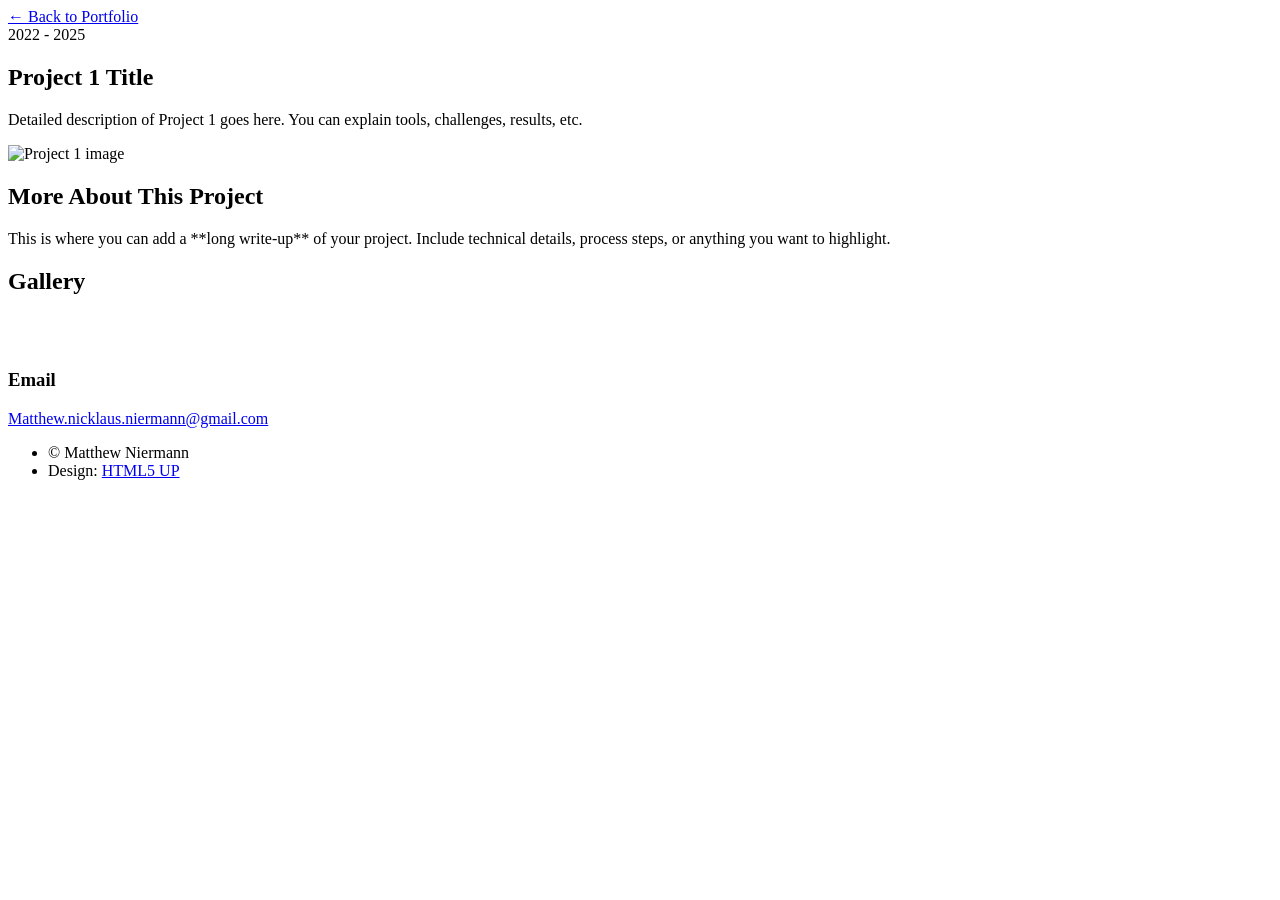
==== projects/project1.html @ f5a977fb "Add files via upload" ====
<!DOCTYPE html>
<html>
  <head>
    <title>Project 1 - Matthew Niermann Portfolio</title>
    <meta charset="utf-8" />
    <meta name="viewport" content="width=device-width, initial-scale=1, user-scalable=no" />
    <link rel="stylesheet" href="../assets/css/main.css" />
    <noscript><link rel="stylesheet" href="../assets/css/noscript.css" /></noscript>
  </head>
  <body class="is-preload">

    <!-- Wrapper -->
    <div id="wrapper">

      <!-- Header -->
      <header id="header">
        <a href="../index.html" class="logo">← Back to Portfolio</a>
      </header>

      <!-- Main -->
      <div id="main">
        <section class="post">
          <header class="major">
            <span class="date">2022 - 2025</span>
            <h1>Project 1 Title</h1>
            <p>Detailed description of Project 1 goes here.  
            You can explain tools, challenges, results, etc.</p>
          </header>

          <div class="image main"><img src="../images/pic01.jpg" alt="Project 1 image" /></div>

          <h2>More About This Project</h2>
          <p>
            This is where you can add a **long write-up** of your project.  
            Include technical details, process steps, or anything you want to highlight.
          </p>

          <h2>Gallery</h2>
          <div class="box alt">
            <div class="row gtr-50 gtr-uniform">
              <div class="col-6"><span class="image fit"><img src="../images/project1-1.jpg" alt="" /></span></div>
              <div class="col-6"><span class="image fit"><img src="../images/project1-2.jpg" alt="" /></span></div>
            </div>
          </div>
        </section>
      </div>

      <!-- Footer -->
      <footer id="footer">
        <section>
          <h3>Email</h3>
          <p><a href="#">Matthew.nicklaus.niermann@gmail.com</a></p>
        </section>
      </footer>

      <!-- Copyright -->
      <div id="copyright">
        <ul><li>&copy; Matthew Niermann</li><li>Design: <a href="https://html5up.net">HTML5 UP</a></li></ul>
      </div>
    </div>

    <!-- Scripts -->
    <script src="../assets/js/jquery.min.js"></script>
    <script src="../assets/js/jquery.scrollex.min.js"></script>
    <script src="../assets/js/jquery.scrolly.min.js"></script>
    <script src="../assets/js/browser.min.js"></script>
    <script src="../assets/js/breakpoints.min.js"></script>
    <script src="../assets/js/util.js"></script>
    <script src="../assets/js/main.js"></script>
  </body>
</html>
---- assets/css/main.css ----
@import url(fontawesome-all.min.css);
@import url("https://fonts.googleapis.com/css?family=Merriweather:300,700,300italic,700italic|Source+Sans+Pro:900");

/*
	Massively by HTML5 UP
	html5up.net | @ajlkn
	Free for personal and commercial use under the CCA 3.0 license (html5up.net/license)
*/

html, body, div, span, applet, object,
iframe, h1, h2, h3, h4, h5, h6, p, blockquote,
pre, a, abbr, acronym, address, big, cite,
code, del, dfn, em, img, ins, kbd, q, s, samp,
small, strike, strong, sub, sup, tt, var, b,
u, i, center, dl, dt, dd, ol, ul, li, fieldset,
form, label, legend, table, caption, tbody,
tfoot, thead, tr, th, td, article, aside,
canvas, details, embed, figure, figcaption,
footer, header, hgroup, menu, nav, output, ruby,
section, summary, time, mark, audio, video {
	margin: 0;
	padding: 0;
	border: 0;
	font-size: 100%;
	font: inherit;
	vertical-align: baseline;}

article, aside, details, figcaption, figure,
footer, header, hgroup, menu, nav, section {
	display: block;}

body {
	line-height: 1;
}

ol, ul {
	list-style: none;
}

blockquote, q {
	quotes: none;
}

	blockquote:before, blockquote:after, q:before, q:after {
		content: '';
		content: none;
	}

table {
	border-collapse: collapse;
	border-spacing: 0;
}

body {
	-webkit-text-size-adjust: none;
}

mark {
	background-color: transparent;
	color: inherit;
}

input::-moz-focus-inner {
	border: 0;
	padding: 0;
}

input, select, textarea {
	-moz-appearance: none;
	-webkit-appearance: none;
	-ms-appearance: none;
	appearance: none;
}

/* Basic */

	@-ms-viewport {
		width: device-width;
	}

	body {
		-ms-overflow-style: scrollbar;
	}

	@media screen and (max-width: 480px) {

		html, body {
			min-width: 320px;
		}

	}

	html {
		box-sizing: border-box;
	}

	*, *:before, *:after {
		box-sizing: inherit;
	}

	body {
		background-color: #1e252d;
	}

		body.is-preload *, body.is-preload *:before, body.is-preload *:after {
			-moz-animation: none !important;
			-webkit-animation: none !important;
			-ms-animation: none !important;
			animation: none !important;
			-moz-transition: none !important;
			-webkit-transition: none !important;
			-ms-transition: none !important;
			transition: none !important;
		}

/* Type */

	html {
		font-size: 16pt;
	}

		@media screen and (max-width: 1680px) {

			html {
				font-size: 12pt;
			}

		}

		@media screen and (max-width: 1280px) {

			html {
				font-size: 11pt;
			}

		}

		@media screen and (max-width: 360px) {

			html {
				font-size: 10pt;
			}

		}

	body {
		color: #212931;
	}

	body, input, select, textarea {
		font-family: "Merriweather", Georgia, serif;
		font-weight: 300;
		font-size: 1rem;
		line-height: 2.375;
	}

	a {
		-moz-transition: color 0.2s ease-in-out, background-color 0.2s ease-in-out, border-color 0.2s ease-in-out, box-shadow 0.2s ease-in-out;
		-webkit-transition: color 0.2s ease-in-out, background-color 0.2s ease-in-out, border-color 0.2s ease-in-out, box-shadow 0.2s ease-in-out;
		-ms-transition: color 0.2s ease-in-out, background-color 0.2s ease-in-out, border-color 0.2s ease-in-out, box-shadow 0.2s ease-in-out;
		transition: color 0.2s ease-in-out, background-color 0.2s ease-in-out, border-color 0.2s ease-in-out, box-shadow 0.2s ease-in-out;
		border-bottom: dotted 1px;
		text-decoration: none;
	}

		a:hover {
			border-bottom-color: transparent;
		}

	strong, b {
		font-weight: 600;
	}

	em, i {
		font-style: italic;
	}

	p {
		text-align: justify;
		margin: 0 0 2rem 0;
	}

	h1, h2, h3, h4, h5, h6 {
		font-family: "Source Sans Pro", Helvetica, sans-serif;
		font-weight: 900;
		line-height: 1.5;
		letter-spacing: 0.075em;
		text-transform: uppercase;
		margin: 0 0 1rem 0;
	}

		h1 a, h2 a, h3 a, h4 a, h5 a, h6 a {
			border-bottom: 0;
			color: inherit;
			text-decoration: none;
		}

	h1 {
		font-size: 4rem;
		line-height: 1.1;
		margin: 0 0 2rem 0;
	}

	h2 {
		font-size: 1.75rem;
		line-height: 1.3;
		margin: 0 0 1.5rem 0;
	}

	h3 {
		font-size: 1.25rem;
		margin: 0 0 1.5rem 0;
	}

	h4 {
		font-size: 1rem;
	}

	h5 {
		font-size: 0.9rem;
	}

	h6 {
		font-size: 0.8rem;
	}

	sub {
		font-size: 0.8rem;
		position: relative;
		top: 0.5rem;
	}

	sup {
		font-size: 0.8rem;
		position: relative;
		top: -0.5rem;
	}

	blockquote {
		border-left: solid 4px;
		font-style: italic;
		margin: 0 0 2rem 0;
		padding: 0.5rem 0 0.5rem 2rem;
	}

	code {
		border: solid 2px;
		font-family: "Courier New", monospace;
		font-size: 0.9rem;
		margin: 0 0.25rem;
		padding: 0.25rem 0.65rem;
	}

	pre {
		-webkit-overflow-scrolling: touch;
		font-family: "Courier New", monospace;
		font-size: 0.9rem;
		margin: 0 0 2rem 0;
	}

		pre code {
			display: block;
			line-height: 1.75;
			padding: 1rem 1.5rem;
			overflow-x: auto;
		}

	hr {
		border: 0;
		border-bottom: solid 2px;
		margin: 3rem 0;
	}

		hr.major {
			margin: 5rem 0;
		}

	.align-left {
		text-align: left;
	}

	.align-center {
		text-align: center;
	}

	.align-right {
		text-align: right;
	}

	input, select, textarea {
		color: #212931;
	}

	a {
		color: #212931;
		border-bottom-color: rgba(33, 41, 49, 0.5);
	}

		a:hover {
			border-bottom-color: transparent;
			color: #18bfef !important;
		}

	strong, b {
		color: #212931;
	}

	h1, h2, h3, h4, h5, h6 {
		color: #212931;
	}

	blockquote {
		border-left-color: #eeeeee;
	}

	code {
		background: rgba(220, 220, 220, 0.25);
		border-color: #eeeeee;
	}

	hr {
		border-bottom-color: #eeeeee;
	}

/* Row */

	.row {
		display: flex;
		flex-wrap: wrap;
		box-sizing: border-box;
		align-items: stretch;
	}

		.row > * {
			box-sizing: border-box;
		}

		.row.gtr-uniform > * > :last-child {
			margin-bottom: 0;
		}

		.row.aln-left {
			justify-content: flex-start;
		}

		.row.aln-center {
			justify-content: center;
		}

		.row.aln-right {
			justify-content: flex-end;
		}

		.row.aln-top {
			align-items: flex-start;
		}

		.row.aln-middle {
			align-items: center;
		}

		.row.aln-bottom {
			align-items: flex-end;
		}

		.row > .imp {
			order: -1;
		}

		.row > .col-1 {
			width: 8.33333%;
		}

		.row > .off-1 {
			margin-left: 8.33333%;
		}

		.row > .col-2 {
			width: 16.66667%;
		}

		.row > .off-2 {
			margin-left: 16.66667%;
		}

		.row > .col-3 {
			width: 25%;
		}

		.row > .off-3 {
			margin-left: 25%;
		}

		.row > .col-4 {
			width: 33.33333%;
		}

		.row > .off-4 {
			margin-left: 33.33333%;
		}

		.row > .col-5 {
			width: 41.66667%;
		}

		.row > .off-5 {
			margin-left: 41.66667%;
		}

		.row > .col-6 {
			width: 50%;
		}

		.row > .off-6 {
			margin-left: 50%;
		}

		.row > .col-7 {
			width: 58.33333%;
		}

		.row > .off-7 {
			margin-left: 58.33333%;
		}

		.row > .col-8 {
			width: 66.66667%;
		}

		.row > .off-8 {
			margin-left: 66.66667%;
		}

		.row > .col-9 {
			width: 75%;
		}

		.row > .off-9 {
			margin-left: 75%;
		}

		.row > .col-10 {
			width: 83.33333%;
		}

		.row > .off-10 {
			margin-left: 83.33333%;
		}

		.row > .col-11 {
			width: 91.66667%;
		}

		.row > .off-11 {
			margin-left: 91.66667%;
		}

		.row > .col-12 {
			width: 100%;
		}

		.row > .off-12 {
			margin-left: 100%;
		}

		.row.gtr-0 {
			margin-top: 0;
			margin-left: 0rem;
		}

			.row.gtr-0 > * {
				padding: 0 0 0 0rem;
			}

			.row.gtr-0.gtr-uniform {
				margin-top: 0rem;
			}

				.row.gtr-0.gtr-uniform > * {
					padding-top: 0rem;
				}

		.row.gtr-25 {
			margin-top: 0;
			margin-left: -0.375rem;
		}

			.row.gtr-25 > * {
				padding: 0 0 0 0.375rem;
			}

			.row.gtr-25.gtr-uniform {
				margin-top: -0.375rem;
			}

				.row.gtr-25.gtr-uniform > * {
					padding-top: 0.375rem;
				}

		.row.gtr-50 {
			margin-top: 0;
			margin-left: -0.75rem;
		}

			.row.gtr-50 > * {
				padding: 0 0 0 0.75rem;
			}

			.row.gtr-50.gtr-uniform {
				margin-top: -0.75rem;
			}

				.row.gtr-50.gtr-uniform > * {
					padding-top: 0.75rem;
				}

		.row {
			margin-top: 0;
			margin-left: -1.5rem;
		}

			.row > * {
				padding: 0 0 0 1.5rem;
			}

			.row.gtr-uniform {
				margin-top: -1.5rem;
			}

				.row.gtr-uniform > * {
					padding-top: 1.5rem;
				}

		.row.gtr-150 {
			margin-top: 0;
			margin-left: -2.25rem;
		}

			.row.gtr-150 > * {
				padding: 0 0 0 2.25rem;
			}

			.row.gtr-150.gtr-uniform {
				margin-top: -2.25rem;
			}

				.row.gtr-150.gtr-uniform > * {
					padding-top: 2.25rem;
				}

		.row.gtr-200 {
			margin-top: 0;
			margin-left: -3rem;
		}

			.row.gtr-200 > * {
				padding: 0 0 0 3rem;
			}

			.row.gtr-200.gtr-uniform {
				margin-top: -3rem;
			}

				.row.gtr-200.gtr-uniform > * {
					padding-top: 3rem;
				}

		@media screen and (max-width: 1680px) {

			.row {
				display: flex;
				flex-wrap: wrap;
				box-sizing: border-box;
				align-items: stretch;
			}

				.row > * {
					box-sizing: border-box;
				}

				.row.gtr-uniform > * > :last-child {
					margin-bottom: 0;
				}

				.row.aln-left {
					justify-content: flex-start;
				}

				.row.aln-center {
					justify-content: center;
				}

				.row.aln-right {
					justify-content: flex-end;
				}

				.row.aln-top {
					align-items: flex-start;
				}

				.row.aln-middle {
					align-items: center;
				}

				.row.aln-bottom {
					align-items: flex-end;
				}

				.row > .imp-xlarge {
					order: -1;
				}

				.row > .col-1-xlarge {
					width: 8.33333%;
				}

				.row > .off-1-xlarge {
					margin-left: 8.33333%;
				}

				.row > .col-2-xlarge {
					width: 16.66667%;
				}

				.row > .off-2-xlarge {
					margin-left: 16.66667%;
				}

				.row > .col-3-xlarge {
					width: 25%;
				}

				.row > .off-3-xlarge {
					margin-left: 25%;
				}

				.row > .col-4-xlarge {
					width: 33.33333%;
				}

				.row > .off-4-xlarge {
					margin-left: 33.33333%;
				}

				.row > .col-5-xlarge {
					width: 41.66667%;
				}

				.row > .off-5-xlarge {
					margin-left: 41.66667%;
				}

				.row > .col-6-xlarge {
					width: 50%;
				}

				.row > .off-6-xlarge {
					margin-left: 50%;
				}

				.row > .col-7-xlarge {
					width: 58.33333%;
				}

				.row > .off-7-xlarge {
					margin-left: 58.33333%;
				}

				.row > .col-8-xlarge {
					width: 66.66667%;
				}

				.row > .off-8-xlarge {
					margin-left: 66.66667%;
				}

				.row > .col-9-xlarge {
					width: 75%;
				}

				.row > .off-9-xlarge {
					margin-left: 75%;
				}

				.row > .col-10-xlarge {
					width: 83.33333%;
				}

				.row > .off-10-xlarge {
					margin-left: 83.33333%;
				}

				.row > .col-11-xlarge {
					width: 91.66667%;
				}

				.row > .off-11-xlarge {
					margin-left: 91.66667%;
				}

				.row > .col-12-xlarge {
					width: 100%;
				}

				.row > .off-12-xlarge {
					margin-left: 100%;
				}

				.row.gtr-0 {
					margin-top: 0;
					margin-left: 0rem;
				}

					.row.gtr-0 > * {
						padding: 0 0 0 0rem;
					}

					.row.gtr-0.gtr-uniform {
						margin-top: 0rem;
					}

						.row.gtr-0.gtr-uniform > * {
							padding-top: 0rem;
						}

				.row.gtr-25 {
					margin-top: 0;
					margin-left: -0.375rem;
				}

					.row.gtr-25 > * {
						padding: 0 0 0 0.375rem;
					}

					.row.gtr-25.gtr-uniform {
						margin-top: -0.375rem;
					}

						.row.gtr-25.gtr-uniform > * {
							padding-top: 0.375rem;
						}

				.row.gtr-50 {
					margin-top: 0;
					margin-left: -0.75rem;
				}

					.row.gtr-50 > * {
						padding: 0 0 0 0.75rem;
					}

					.row.gtr-50.gtr-uniform {
						margin-top: -0.75rem;
					}

						.row.gtr-50.gtr-uniform > * {
							padding-top: 0.75rem;
						}

				.row {
					margin-top: 0;
					margin-left: -1.5rem;
				}

					.row > * {
						padding: 0 0 0 1.5rem;
					}

					.row.gtr-uniform {
						margin-top: -1.5rem;
					}

						.row.gtr-uniform > * {
							padding-top: 1.5rem;
						}

				.row.gtr-150 {
					margin-top: 0;
					margin-left: -2.25rem;
				}

					.row.gtr-150 > * {
						padding: 0 0 0 2.25rem;
					}

					.row.gtr-150.gtr-uniform {
						margin-top: -2.25rem;
					}

						.row.gtr-150.gtr-uniform > * {
							padding-top: 2.25rem;
						}

				.row.gtr-200 {
					margin-top: 0;
					margin-left: -3rem;
				}

					.row.gtr-200 > * {
						padding: 0 0 0 3rem;
					}

					.row.gtr-200.gtr-uniform {
						margin-top: -3rem;
					}

						.row.gtr-200.gtr-uniform > * {
							padding-top: 3rem;
						}

		}

		@media screen and (max-width: 1280px) {

			.row {
				display: flex;
				flex-wrap: wrap;
				box-sizing: border-box;
				align-items: stretch;
			}

				.row > * {
					box-sizing: border-box;
				}

				.row.gtr-uniform > * > :last-child {
					margin-bottom: 0;
				}

				.row.aln-left {
					justify-content: flex-start;
				}

				.row.aln-center {
					justify-content: center;
				}

				.row.aln-right {
					justify-content: flex-end;
				}

				.row.aln-top {
					align-items: flex-start;
				}

				.row.aln-middle {
					align-items: center;
				}

				.row.aln-bottom {
					align-items: flex-end;
				}

				.row > .imp-large {
					order: -1;
				}

				.row > .col-1-large {
					width: 8.33333%;
				}

				.row > .off-1-large {
					margin-left: 8.33333%;
				}

				.row > .col-2-large {
					width: 16.66667%;
				}

				.row > .off-2-large {
					margin-left: 16.66667%;
				}

				.row > .col-3-large {
					width: 25%;
				}

				.row > .off-3-large {
					margin-left: 25%;
				}

				.row > .col-4-large {
					width: 33.33333%;
				}

				.row > .off-4-large {
					margin-left: 33.33333%;
				}

				.row > .col-5-large {
					width: 41.66667%;
				}

				.row > .off-5-large {
					margin-left: 41.66667%;
				}

				.row > .col-6-large {
					width: 50%;
				}

				.row > .off-6-large {
					margin-left: 50%;
				}

				.row > .col-7-large {
					width: 58.33333%;
				}

				.row > .off-7-large {
					margin-left: 58.33333%;
				}

				.row > .col-8-large {
					width: 66.66667%;
				}

				.row > .off-8-large {
					margin-left: 66.66667%;
				}

				.row > .col-9-large {
					width: 75%;
				}

				.row > .off-9-large {
					margin-left: 75%;
				}

				.row > .col-10-large {
					width: 83.33333%;
				}

				.row > .off-10-large {
					margin-left: 83.33333%;
				}

				.row > .col-11-large {
					width: 91.66667%;
				}

				.row > .off-11-large {
					margin-left: 91.66667%;
				}

				.row > .col-12-large {
					width: 100%;
				}

				.row > .off-12-large {
					margin-left: 100%;
				}

				.row.gtr-0 {
					margin-top: 0;
					margin-left: 0rem;
				}

					.row.gtr-0 > * {
						padding: 0 0 0 0rem;
					}

					.row.gtr-0.gtr-uniform {
						margin-top: 0rem;
					}

						.row.gtr-0.gtr-uniform > * {
							padding-top: 0rem;
						}

				.row.gtr-25 {
					margin-top: 0;
					margin-left: -0.375rem;
				}

					.row.gtr-25 > * {
						padding: 0 0 0 0.375rem;
					}

					.row.gtr-25.gtr-uniform {
						margin-top: -0.375rem;
					}

						.row.gtr-25.gtr-uniform > * {
							padding-top: 0.375rem;
						}

				.row.gtr-50 {
					margin-top: 0;
					margin-left: -0.75rem;
				}

					.row.gtr-50 > * {
						padding: 0 0 0 0.75rem;
					}

					.row.gtr-50.gtr-uniform {
						margin-top: -0.75rem;
					}

						.row.gtr-50.gtr-uniform > * {
							padding-top: 0.75rem;
						}

				.row {
					margin-top: 0;
					margin-left: -1.5rem;
				}

					.row > * {
						padding: 0 0 0 1.5rem;
					}

					.row.gtr-uniform {
						margin-top: -1.5rem;
					}

						.row.gtr-uniform > * {
							padding-top: 1.5rem;
						}

				.row.gtr-150 {
					margin-top: 0;
					margin-left: -2.25rem;
				}

					.row.gtr-150 > * {
						padding: 0 0 0 2.25rem;
					}

					.row.gtr-150.gtr-uniform {
						margin-top: -2.25rem;
					}

						.row.gtr-150.gtr-uniform > * {
							padding-top: 2.25rem;
						}

				.row.gtr-200 {
					margin-top: 0;
					margin-left: -3rem;
				}

					.row.gtr-200 > * {
						padding: 0 0 0 3rem;
					}

					.row.gtr-200.gtr-uniform {
						margin-top: -3rem;
					}

						.row.gtr-200.gtr-uniform > * {
							padding-top: 3rem;
						}

		}

		@media screen and (max-width: 980px) {

			.row {
				display: flex;
				flex-wrap: wrap;
				box-sizing: border-box;
				align-items: stretch;
			}

				.row > * {
					box-sizing: border-box;
				}

				.row.gtr-uniform > * > :last-child {
					margin-bottom: 0;
				}

				.row.aln-left {
					justify-content: flex-start;
				}

				.row.aln-center {
					justify-content: center;
				}

				.row.aln-right {
					justify-content: flex-end;
				}

				.row.aln-top {
					align-items: flex-start;
				}

				.row.aln-middle {
					align-items: center;
				}

				.row.aln-bottom {
					align-items: flex-end;
				}

				.row > .imp-medium {
					order: -1;
				}

				.row > .col-1-medium {
					width: 8.33333%;
				}

				.row > .off-1-medium {
					margin-left: 8.33333%;
				}

				.row > .col-2-medium {
					width: 16.66667%;
				}

				.row > .off-2-medium {
					margin-left: 16.66667%;
				}

				.row > .col-3-medium {
					width: 25%;
				}

				.row > .off-3-medium {
					margin-left: 25%;
				}

				.row > .col-4-medium {
					width: 33.33333%;
				}

				.row > .off-4-medium {
					margin-left: 33.33333%;
				}

				.row > .col-5-medium {
					width: 41.66667%;
				}

				.row > .off-5-medium {
					margin-left: 41.66667%;
				}

				.row > .col-6-medium {
					width: 50%;
				}

				.row > .off-6-medium {
					margin-left: 50%;
				}

				.row > .col-7-medium {
					width: 58.33333%;
				}

				.row > .off-7-medium {
					margin-left: 58.33333%;
				}

				.row > .col-8-medium {
					width: 66.66667%;
				}

				.row > .off-8-medium {
					margin-left: 66.66667%;
				}

				.row > .col-9-medium {
					width: 75%;
				}

				.row > .off-9-medium {
					margin-left: 75%;
				}

				.row > .col-10-medium {
					width: 83.33333%;
				}

				.row > .off-10-medium {
					margin-left: 83.33333%;
				}

				.row > .col-11-medium {
					width: 91.66667%;
				}

				.row > .off-11-medium {
					margin-left: 91.66667%;
				}

				.row > .col-12-medium {
					width: 100%;
				}

				.row > .off-12-medium {
					margin-left: 100%;
				}

				.row.gtr-0 {
					margin-top: 0;
					margin-left: 0rem;
				}

					.row.gtr-0 > * {
						padding: 0 0 0 0rem;
					}

					.row.gtr-0.gtr-uniform {
						margin-top: 0rem;
					}

						.row.gtr-0.gtr-uniform > * {
							padding-top: 0rem;
						}

				.row.gtr-25 {
					margin-top: 0;
					margin-left: -0.375rem;
				}

					.row.gtr-25 > * {
						padding: 0 0 0 0.375rem;
					}

					.row.gtr-25.gtr-uniform {
						margin-top: -0.375rem;
					}

						.row.gtr-25.gtr-uniform > * {
							padding-top: 0.375rem;
						}

				.row.gtr-50 {
					margin-top: 0;
					margin-left: -0.75rem;
				}

					.row.gtr-50 > * {
						padding: 0 0 0 0.75rem;
					}

					.row.gtr-50.gtr-uniform {
						margin-top: -0.75rem;
					}

						.row.gtr-50.gtr-uniform > * {
							padding-top: 0.75rem;
						}

				.row {
					margin-top: 0;
					margin-left: -1.5rem;
				}

					.row > * {
						padding: 0 0 0 1.5rem;
					}

					.row.gtr-uniform {
						margin-top: -1.5rem;
					}

						.row.gtr-uniform > * {
							padding-top: 1.5rem;
						}

				.row.gtr-150 {
					margin-top: 0;
					margin-left: -2.25rem;
				}

					.row.gtr-150 > * {
						padding: 0 0 0 2.25rem;
					}

					.row.gtr-150.gtr-uniform {
						margin-top: -2.25rem;
					}

						.row.gtr-150.gtr-uniform > * {
							padding-top: 2.25rem;
						}

				.row.gtr-200 {
					margin-top: 0;
					margin-left: -3rem;
				}

					.row.gtr-200 > * {
						padding: 0 0 0 3rem;
					}

					.row.gtr-200.gtr-uniform {
						margin-top: -3rem;
					}

						.row.gtr-200.gtr-uniform > * {
							padding-top: 3rem;
						}

		}

		@media screen and (max-width: 736px) {

			.row {
				display: flex;
				flex-wrap: wrap;
				box-sizing: border-box;
				align-items: stretch;
			}

				.row > * {
					box-sizing: border-box;
				}

				.row.gtr-uniform > * > :last-child {
					margin-bottom: 0;
				}

				.row.aln-left {
					justify-content: flex-start;
				}

				.row.aln-center {
					justify-content: center;
				}

				.row.aln-right {
					justify-content: flex-end;
				}

				.row.aln-top {
					align-items: flex-start;
				}

				.row.aln-middle {
					align-items: center;
				}

				.row.aln-bottom {
					align-items: flex-end;
				}

				.row > .imp-small {
					order: -1;
				}

				.row > .col-1-small {
					width: 8.33333%;
				}

				.row > .off-1-small {
					margin-left: 8.33333%;
				}

				.row > .col-2-small {
					width: 16.66667%;
				}

				.row > .off-2-small {
					margin-left: 16.66667%;
				}

				.row > .col-3-small {
					width: 25%;
				}

				.row > .off-3-small {
					margin-left: 25%;
				}

				.row > .col-4-small {
					width: 33.33333%;
				}

				.row > .off-4-small {
					margin-left: 33.33333%;
				}

				.row > .col-5-small {
					width: 41.66667%;
				}

				.row > .off-5-small {
					margin-left: 41.66667%;
				}

				.row > .col-6-small {
					width: 50%;
				}

				.row > .off-6-small {
					margin-left: 50%;
				}

				.row > .col-7-small {
					width: 58.33333%;
				}

				.row > .off-7-small {
					margin-left: 58.33333%;
				}

				.row > .col-8-small {
					width: 66.66667%;
				}

				.row > .off-8-small {
					margin-left: 66.66667%;
				}

				.row > .col-9-small {
					width: 75%;
				}

				.row > .off-9-small {
					margin-left: 75%;
				}

				.row > .col-10-small {
					width: 83.33333%;
				}

				.row > .off-10-small {
					margin-left: 83.33333%;
				}

				.row > .col-11-small {
					width: 91.66667%;
				}

				.row > .off-11-small {
					margin-left: 91.66667%;
				}

				.row > .col-12-small {
					width: 100%;
				}

				.row > .off-12-small {
					margin-left: 100%;
				}

				.row.gtr-0 {
					margin-top: 0;
					margin-left: 0rem;
				}

					.row.gtr-0 > * {
						padding: 0 0 0 0rem;
					}

					.row.gtr-0.gtr-uniform {
						margin-top: 0rem;
					}

						.row.gtr-0.gtr-uniform > * {
							padding-top: 0rem;
						}

				.row.gtr-25 {
					margin-top: 0;
					margin-left: -0.375rem;
				}

					.row.gtr-25 > * {
						padding: 0 0 0 0.375rem;
					}

					.row.gtr-25.gtr-uniform {
						margin-top: -0.375rem;
					}

						.row.gtr-25.gtr-uniform > * {
							padding-top: 0.375rem;
						}

				.row.gtr-50 {
					margin-top: 0;
					margin-left: -0.75rem;
				}

					.row.gtr-50 > * {
						padding: 0 0 0 0.75rem;
					}

					.row.gtr-50.gtr-uniform {
						margin-top: -0.75rem;
					}

						.row.gtr-50.gtr-uniform > * {
							padding-top: 0.75rem;
						}

				.row {
					margin-top: 0;
					margin-left: -1.5rem;
				}

					.row > * {
						padding: 0 0 0 1.5rem;
					}

					.row.gtr-uniform {
						margin-top: -1.5rem;
					}

						.row.gtr-uniform > * {
							padding-top: 1.5rem;
						}

				.row.gtr-150 {
					margin-top: 0;
					margin-left: -2.25rem;
				}

					.row.gtr-150 > * {
						padding: 0 0 0 2.25rem;
					}

					.row.gtr-150.gtr-uniform {
						margin-top: -2.25rem;
					}

						.row.gtr-150.gtr-uniform > * {
							padding-top: 2.25rem;
						}

				.row.gtr-200 {
					margin-top: 0;
					margin-left: -3rem;
				}

					.row.gtr-200 > * {
						padding: 0 0 0 3rem;
					}

					.row.gtr-200.gtr-uniform {
						margin-top: -3rem;
					}

						.row.gtr-200.gtr-uniform > * {
							padding-top: 3rem;
						}

		}

		@media screen and (max-width: 480px) {

			.row {
				display: flex;
				flex-wrap: wrap;
				box-sizing: border-box;
				align-items: stretch;
			}

				.row > * {
					box-sizing: border-box;
				}

				.row.gtr-uniform > * > :last-child {
					margin-bottom: 0;
				}

				.row.aln-left {
					justify-content: flex-start;
				}

				.row.aln-center {
					justify-content: center;
				}

				.row.aln-right {
					justify-content: flex-end;
				}

				.row.aln-top {
					align-items: flex-start;
				}

				.row.aln-middle {
					align-items: center;
				}

				.row.aln-bottom {
					align-items: flex-end;
				}

				.row > .imp-xsmall {
					order: -1;
				}

				.row > .col-1-xsmall {
					width: 8.33333%;
				}

				.row > .off-1-xsmall {
					margin-left: 8.33333%;
				}

				.row > .col-2-xsmall {
					width: 16.66667%;
				}

				.row > .off-2-xsmall {
					margin-left: 16.66667%;
				}

				.row > .col-3-xsmall {
					width: 25%;
				}

				.row > .off-3-xsmall {
					margin-left: 25%;
				}

				.row > .col-4-xsmall {
					width: 33.33333%;
				}

				.row > .off-4-xsmall {
					margin-left: 33.33333%;
				}

				.row > .col-5-xsmall {
					width: 41.66667%;
				}

				.row > .off-5-xsmall {
					margin-left: 41.66667%;
				}

				.row > .col-6-xsmall {
					width: 50%;
				}

				.row > .off-6-xsmall {
					margin-left: 50%;
				}

				.row > .col-7-xsmall {
					width: 58.33333%;
				}

				.row > .off-7-xsmall {
					margin-left: 58.33333%;
				}

				.row > .col-8-xsmall {
					width: 66.66667%;
				}

				.row > .off-8-xsmall {
					margin-left: 66.66667%;
				}

				.row > .col-9-xsmall {
					width: 75%;
				}

				.row > .off-9-xsmall {
					margin-left: 75%;
				}

				.row > .col-10-xsmall {
					width: 83.33333%;
				}

				.row > .off-10-xsmall {
					margin-left: 83.33333%;
				}

				.row > .col-11-xsmall {
					width: 91.66667%;
				}

				.row > .off-11-xsmall {
					margin-left: 91.66667%;
				}

				.row > .col-12-xsmall {
					width: 100%;
				}

				.row > .off-12-xsmall {
					margin-left: 100%;
				}

				.row.gtr-0 {
					margin-top: 0;
					margin-left: 0rem;
				}

					.row.gtr-0 > * {
						padding: 0 0 0 0rem;
					}

					.row.gtr-0.gtr-uniform {
						margin-top: 0rem;
					}

						.row.gtr-0.gtr-uniform > * {
							padding-top: 0rem;
						}

				.row.gtr-25 {
					margin-top: 0;
					margin-left: -0.375rem;
				}

					.row.gtr-25 > * {
						padding: 0 0 0 0.375rem;
					}

					.row.gtr-25.gtr-uniform {
						margin-top: -0.375rem;
					}

						.row.gtr-25.gtr-uniform > * {
							padding-top: 0.375rem;
						}

				.row.gtr-50 {
					margin-top: 0;
					margin-left: -0.75rem;
				}

					.row.gtr-50 > * {
						padding: 0 0 0 0.75rem;
					}

					.row.gtr-50.gtr-uniform {
						margin-top: -0.75rem;
					}

						.row.gtr-50.gtr-uniform > * {
							padding-top: 0.75rem;
						}

				.row {
					margin-top: 0;
					margin-left: -1.5rem;
				}

					.row > * {
						padding: 0 0 0 1.5rem;
					}

					.row.gtr-uniform {
						margin-top: -1.5rem;
					}

						.row.gtr-uniform > * {
							padding-top: 1.5rem;
						}

				.row.gtr-150 {
					margin-top: 0;
					margin-left: -2.25rem;
				}

					.row.gtr-150 > * {
						padding: 0 0 0 2.25rem;
					}

					.row.gtr-150.gtr-uniform {
						margin-top: -2.25rem;
					}

						.row.gtr-150.gtr-uniform > * {
							padding-top: 2.25rem;
						}

				.row.gtr-200 {
					margin-top: 0;
					margin-left: -3rem;
				}

					.row.gtr-200 > * {
						padding: 0 0 0 3rem;
					}

					.row.gtr-200.gtr-uniform {
						margin-top: -3rem;
					}

						.row.gtr-200.gtr-uniform > * {
							padding-top: 3rem;
						}

		}

		@media screen and (max-width: 360px) {

			.row {
				display: flex;
				flex-wrap: wrap;
				box-sizing: border-box;
				align-items: stretch;
			}

				.row > * {
					box-sizing: border-box;
				}

				.row.gtr-uniform > * > :last-child {
					margin-bottom: 0;
				}

				.row.aln-left {
					justify-content: flex-start;
				}

				.row.aln-center {
					justify-content: center;
				}

				.row.aln-right {
					justify-content: flex-end;
				}

				.row.aln-top {
					align-items: flex-start;
				}

				.row.aln-middle {
					align-items: center;
				}

				.row.aln-bottom {
					align-items: flex-end;
				}

				.row > .imp-xxsmall {
					order: -1;
				}

				.row > .col-1-xxsmall {
					width: 8.33333%;
				}

				.row > .off-1-xxsmall {
					margin-left: 8.33333%;
				}

				.row > .col-2-xxsmall {
					width: 16.66667%;
				}

				.row > .off-2-xxsmall {
					margin-left: 16.66667%;
				}

				.row > .col-3-xxsmall {
					width: 25%;
				}

				.row > .off-3-xxsmall {
					margin-left: 25%;
				}

				.row > .col-4-xxsmall {
					width: 33.33333%;
				}

				.row > .off-4-xxsmall {
					margin-left: 33.33333%;
				}

				.row > .col-5-xxsmall {
					width: 41.66667%;
				}

				.row > .off-5-xxsmall {
					margin-left: 41.66667%;
				}

				.row > .col-6-xxsmall {
					width: 50%;
				}

				.row > .off-6-xxsmall {
					margin-left: 50%;
				}

				.row > .col-7-xxsmall {
					width: 58.33333%;
				}

				.row > .off-7-xxsmall {
					margin-left: 58.33333%;
				}

				.row > .col-8-xxsmall {
					width: 66.66667%;
				}

				.row > .off-8-xxsmall {
					margin-left: 66.66667%;
				}

				.row > .col-9-xxsmall {
					width: 75%;
				}

				.row > .off-9-xxsmall {
					margin-left: 75%;
				}

				.row > .col-10-xxsmall {
					width: 83.33333%;
				}

				.row > .off-10-xxsmall {
					margin-left: 83.33333%;
				}

				.row > .col-11-xxsmall {
					width: 91.66667%;
				}

				.row > .off-11-xxsmall {
					margin-left: 91.66667%;
				}

				.row > .col-12-xxsmall {
					width: 100%;
				}

				.row > .off-12-xxsmall {
					margin-left: 100%;
				}

				.row.gtr-0 {
					margin-top: 0;
					margin-left: 0rem;
				}

					.row.gtr-0 > * {
						padding: 0 0 0 0rem;
					}

					.row.gtr-0.gtr-uniform {
						margin-top: 0rem;
					}

						.row.gtr-0.gtr-uniform > * {
							padding-top: 0rem;
						}

				.row.gtr-25 {
					margin-top: 0;
					margin-left: -0.375rem;
				}

					.row.gtr-25 > * {
						padding: 0 0 0 0.375rem;
					}

					.row.gtr-25.gtr-uniform {
						margin-top: -0.375rem;
					}

						.row.gtr-25.gtr-uniform > * {
							padding-top: 0.375rem;
						}

				.row.gtr-50 {
					margin-top: 0;
					margin-left: -0.75rem;
				}

					.row.gtr-50 > * {
						padding: 0 0 0 0.75rem;
					}

					.row.gtr-50.gtr-uniform {
						margin-top: -0.75rem;
					}

						.row.gtr-50.gtr-uniform > * {
							padding-top: 0.75rem;
						}

				.row {
					margin-top: 0;
					margin-left: -1.5rem;
				}

					.row > * {
						padding: 0 0 0 1.5rem;
					}

					.row.gtr-uniform {
						margin-top: -1.5rem;
					}

						.row.gtr-uniform > * {
							padding-top: 1.5rem;
						}

				.row.gtr-150 {
					margin-top: 0;
					margin-left: -2.25rem;
				}

					.row.gtr-150 > * {
						padding: 0 0 0 2.25rem;
					}

					.row.gtr-150.gtr-uniform {
						margin-top: -2.25rem;
					}

						.row.gtr-150.gtr-uniform > * {
							padding-top: 2.25rem;
						}

				.row.gtr-200 {
					margin-top: 0;
					margin-left: -3rem;
				}

					.row.gtr-200 > * {
						padding: 0 0 0 3rem;
					}

					.row.gtr-200.gtr-uniform {
						margin-top: -3rem;
					}

						.row.gtr-200.gtr-uniform > * {
							padding-top: 3rem;
						}

		}

/* Box */

	.box {
		border: solid 2px;
		margin-bottom: 2rem;
		padding: 1.5rem;
	}

		.box > :last-child,
		.box > :last-child > :last-child,
		.box > :last-child > :last-child > :last-child {
			margin-bottom: 0;
		}

		.box.alt {
			border: 0;
			border-radius: 0;
			padding: 0;
		}

	.box {
		border-color: #eeeeee;
	}

/* Button */

	input[type="submit"],
	input[type="reset"],
	input[type="button"],
	button,
	.button {
		-moz-appearance: none;
		-webkit-appearance: none;
		-ms-appearance: none;
		appearance: none;
		-moz-transition: background-color 0.2s ease-in-out, box-shadow 0.2s ease-in-out, color 0.2s ease-in-out;
		-webkit-transition: background-color 0.2s ease-in-out, box-shadow 0.2s ease-in-out, color 0.2s ease-in-out;
		-ms-transition: background-color 0.2s ease-in-out, box-shadow 0.2s ease-in-out, color 0.2s ease-in-out;
		transition: background-color 0.2s ease-in-out, box-shadow 0.2s ease-in-out, color 0.2s ease-in-out;
		border: 0;
		border-radius: 0;
		cursor: pointer;
		display: inline-block;
		font-family: "Source Sans Pro", Helvetica, sans-serif;
		font-size: 0.8rem;
		font-weight: 900;
		letter-spacing: 0.075em;
		height: 3rem;
		line-height: 3rem;
		padding: 0 2rem;
		text-align: center;
		text-decoration: none;
		text-transform: uppercase;
		white-space: nowrap;
	}

		input[type="submit"].icon:before,
		input[type="reset"].icon:before,
		input[type="button"].icon:before,
		button.icon:before,
		.button.icon:before {
			margin-right: 0.5rem;
		}

		input[type="submit"].icon.solo,
		input[type="reset"].icon.solo,
		input[type="button"].icon.solo,
		button.icon.solo,
		.button.icon.solo {
			position: relative;
			width: 4rem;
			height: 4rem;
			line-height: 4rem;
			border-radius: 4rem;
			text-indent: 4rem;
			overflow: hidden;
			padding: 0;
			white-space: nowrap;
		}

			input[type="submit"].icon.solo:before,
			input[type="reset"].icon.solo:before,
			input[type="button"].icon.solo:before,
			button.icon.solo:before,
			.button.icon.solo:before {
				position: absolute;
				display: block;
				top: 0;
				left: 0;
				width: inherit;
				height: inherit;
				line-height: inherit;
				font-size: 1.25rem;
				margin-right: 0;
				text-align: center;
				text-indent: 0;
			}

		input[type="submit"].fit,
		input[type="reset"].fit,
		input[type="button"].fit,
		button.fit,
		.button.fit {
			width: 100%;
		}

		input[type="submit"].small,
		input[type="reset"].small,
		input[type="button"].small,
		button.small,
		.button.small {
			font-size: 0.7rem;
			height: 2.5rem;
			line-height: 2.5rem;
			padding: 0 1.5rem;
		}

		input[type="submit"].large,
		input[type="reset"].large,
		input[type="button"].large,
		button.large,
		.button.large {
			font-size: 0.9rem;
			height: 3.5rem;
			line-height: 3.5rem;
			padding: 0 2.75rem;
		}

		@media screen and (max-width: 980px) {

			input[type="submit"],
			input[type="reset"],
			input[type="button"],
			button,
			.button {
				font-size: 0.9rem;
				height: 3.25rem;
				line-height: 3.25rem;
			}

				input[type="submit"].large,
				input[type="reset"].large,
				input[type="button"].large,
				button.large,
				.button.large {
					font-size: 1rem;
					height: 3.75rem;
					line-height: 3.75rem;
				}

		}

		input[type="submit"].disabled, input[type="submit"]:disabled,
		input[type="reset"].disabled,
		input[type="reset"]:disabled,
		input[type="button"].disabled,
		input[type="button"]:disabled,
		button.disabled,
		button:disabled,
		.button.disabled,
		.button:disabled {
			pointer-events: none;
			opacity: 0.25;
		}

	input[type="submit"],
	input[type="reset"],
	input[type="button"],
	button,
	.button {
		background-color: transparent;
		box-shadow: inset 0 0 0 2px #212931;
		color: #212931 !important;
	}

		input[type="submit"]:hover,
		input[type="reset"]:hover,
		input[type="button"]:hover,
		button:hover,
		.button:hover {
			box-shadow: inset 0 0 0 2px #18bfef;
			color: #18bfef !important;
		}

		input[type="submit"].primary,
		input[type="reset"].primary,
		input[type="button"].primary,
		button.primary,
		.button.primary {
			background-color: #212931;
			box-shadow: none;
			color: #ffffff !important;
		}

			input[type="submit"].primary:hover,
			input[type="reset"].primary:hover,
			input[type="button"].primary:hover,
			button.primary:hover,
			.button.primary:hover {
				background-color: #18bfef;
			}

/* Form */

	form {
		margin: 0 0 2rem 0;
	}

		form > :last-child {
			margin-bottom: 0;
		}

		form > .fields {
			display: -moz-flex;
			display: -webkit-flex;
			display: -ms-flex;
			display: flex;
			-moz-flex-wrap: wrap;
			-webkit-flex-wrap: wrap;
			-ms-flex-wrap: wrap;
			flex-wrap: wrap;
			width: calc(100% + 3rem);
			margin: -1.5rem 0 2rem -1.5rem;
		}

			form > .fields > .field {
				-moz-flex-grow: 0;
				-webkit-flex-grow: 0;
				-ms-flex-grow: 0;
				flex-grow: 0;
				-moz-flex-shrink: 0;
				-webkit-flex-shrink: 0;
				-ms-flex-shrink: 0;
				flex-shrink: 0;
				padding: 1.5rem 0 0 1.5rem;
				width: calc(100% - 1.5rem);
			}

				form > .fields > .field.half {
					width: calc(50% - 0.75rem);
				}

				form > .fields > .field.third {
					width: calc(100%/3 - 0.5rem);
				}

				form > .fields > .field.quarter {
					width: calc(25% - 0.375rem);
				}

		@media screen and (max-width: 480px) {

			form > .fields {
				width: calc(100% + 3rem);
				margin: -1.5rem 0 2rem -1.5rem;
			}

				form > .fields > .field {
					padding: 1.5rem 0 0 1.5rem;
					width: calc(100% - 1.5rem);
				}

					form > .fields > .field.half {
						width: calc(100% - 1.5rem);
					}

					form > .fields > .field.third {
						width: calc(100% - 1.5rem);
					}

					form > .fields > .field.quarter {
						width: calc(100% - 1.5rem);
					}

		}

	label {
		display: block;
		font-family: "Source Sans Pro", Helvetica, sans-serif;
		font-weight: 900;
		line-height: 1.5;
		letter-spacing: 0.075em;
		font-size: 0.8rem;
		text-transform: uppercase;
		margin: 0 0 0.75rem 0;
	}

		@media screen and (max-width: 980px) {

			label {
				font-size: 0.9rem;
			}

		}

	input[type="text"],
	input[type="password"],
	input[type="email"],
	select,
	textarea {
		-moz-appearance: none;
		-webkit-appearance: none;
		-ms-appearance: none;
		appearance: none;
		background: transparent;
		border-radius: 0;
		border: solid 2px;
		color: inherit;
		display: block;
		outline: 0;
		padding: 0 1rem;
		text-decoration: none;
		width: 100%;
	}

		input[type="text"]:invalid,
		input[type="password"]:invalid,
		input[type="email"]:invalid,
		select:invalid,
		textarea:invalid {
			box-shadow: none;
		}

	select {
		background-size: 1.25rem;
		background-repeat: no-repeat;
		background-position: calc(100% - 1rem) center;
		height: 3rem;
		padding-right: 3rem;
		text-overflow: ellipsis;
	}

		select:focus::-ms-value {
			background-color: transparent;
		}

		select::-ms-expand {
			display: none;
		}

	input[type="text"],
	input[type="password"],
	input[type="email"],
	select {
		height: 3rem;
	}

	textarea {
		padding: 0.75rem 1rem;
	}

	input[type="checkbox"],
	input[type="radio"] {
		-moz-appearance: none;
		-webkit-appearance: none;
		-ms-appearance: none;
		appearance: none;
		display: block;
		float: left;
		margin-right: -2rem;
		opacity: 0;
		width: 1rem;
		z-index: -1;
	}

		input[type="checkbox"] + label,
		input[type="radio"] + label {
			text-decoration: none;
			cursor: pointer;
			display: inline-block;
			font-size: 1rem;
			letter-spacing: 0;
			font-family: "Merriweather", Georgia, serif;
			text-transform: none;
			font-weight: 300;
			padding-left: 2.8rem;
			padding-right: 1rem;
			position: relative;
		}

			input[type="checkbox"] + label:before,
			input[type="radio"] + label:before {
				-moz-osx-font-smoothing: grayscale;
				-webkit-font-smoothing: antialiased;
				display: inline-block;
				font-style: normal;
				font-variant: normal;
				text-rendering: auto;
				line-height: 1;
				text-transform: none !important;
				font-family: 'Font Awesome 5 Free';
				font-weight: 900;
			}

			input[type="checkbox"] + label:before,
			input[type="radio"] + label:before {
				border-radius: 0;
				border: solid 2px;
				content: '';
				display: inline-block;
				font-size: 0.8rem;
				height: 1.8rem;
				left: 0;
				line-height: 1.65rem;
				position: absolute;
				text-align: center;
				top: -0.125rem;
				width: 1.8rem;
			}

		input[type="checkbox"]:checked + label:before,
		input[type="radio"]:checked + label:before {
			content: '\f00c';
		}

	input[type="checkbox"] + label:before {
		border-radius: 0;
	}

	input[type="radio"] + label:before {
		border-radius: 100%;
	}

	::-webkit-input-placeholder {
		opacity: 1.0;
	}

	:-moz-placeholder {
		opacity: 1.0;
	}

	::-moz-placeholder {
		opacity: 1.0;
	}

	:-ms-input-placeholder {
		opacity: 1.0;
	}

	label {
		color: #212931;
	}

	input[type="text"],
	input[type="password"],
	input[type="email"],
	select,
	textarea {
		border-color: #eeeeee;
	}

		input[type="text"]:focus,
		input[type="password"]:focus,
		input[type="email"]:focus,
		select:focus,
		textarea:focus {
			border-color: #18bfef;
		}

	select {
		background-image: url("data:image/svg+xml;charset=utf8,%3Csvg xmlns='http://www.w3.org/2000/svg' width='40' height='40' preserveAspectRatio='none' viewBox='0 0 40 40'%3E%3Cpath d='M9.4,12.3l10.4,10.4l10.4-10.4c0.2-0.2,0.5-0.4,0.9-0.4c0.3,0,0.6,0.1,0.9,0.4l3.3,3.3c0.2,0.2,0.4,0.5,0.4,0.9 c0,0.4-0.1,0.6-0.4,0.9L20.7,31.9c-0.2,0.2-0.5,0.4-0.9,0.4c-0.3,0-0.6-0.1-0.9-0.4L4.3,17.3c-0.2-0.2-0.4-0.5-0.4-0.9 c0-0.4,0.1-0.6,0.4-0.9l3.3-3.3c0.2-0.2,0.5-0.4,0.9-0.4S9.1,12.1,9.4,12.3z' fill='%23eeeeee' /%3E%3C/svg%3E");
	}

		select option {
			background-color: #ffffff;
			color: #212931;
		}

	.select-wrapper:before {
		color: #eeeeee;
	}

	input[type="checkbox"] + label,
	input[type="radio"] + label {
		color: #212931;
	}

		input[type="checkbox"] + label:before,
		input[type="radio"] + label:before {
			border-color: #eeeeee;
		}

	input[type="checkbox"]:checked + label:before,
	input[type="radio"]:checked + label:before {
		background-color: #212931;
		border-color: #212931;
		color: #ffffff;
	}

	input[type="checkbox"]:focus + label:before,
	input[type="radio"]:focus + label:before {
		border-color: #18bfef;
	}

	::-webkit-input-placeholder {
		color: #909498 !important;
	}

	:-moz-placeholder {
		color: #909498 !important;
	}

	::-moz-placeholder {
		color: #909498 !important;
	}

	:-ms-input-placeholder {
		color: #909498 !important;
	}

	.formerize-placeholder {
		color: #909498 !important;
	}

/* Icon */

	.icon {
		text-decoration: none;
		border-bottom: none;
		position: relative;
	}

		.icon:before {
			-moz-osx-font-smoothing: grayscale;
			-webkit-font-smoothing: antialiased;
			display: inline-block;
			font-style: normal;
			font-variant: normal;
			text-rendering: auto;
			line-height: 1;
			text-transform: none !important;
			font-family: 'Font Awesome 5 Free';
			font-weight: 400;
		}

		.icon > .label {
			display: none;
		}

		.icon:before {
			line-height: inherit;
		}

		.icon.solid:before {
			font-weight: 900;
		}

		.icon.brands:before {
			font-family: 'Font Awesome 5 Brands';
		}

/* Image */

	.image {
		border: 0;
		display: inline-block;
		position: relative;
	}

		.image img {
			display: block;
		}

		.image.left, .image.right {
			max-width: 40%;
		}

			.image.left img, .image.right img {
				width: 100%;
			}

		.image.left {
			float: left;
			margin: 0 2rem 2rem 0;
			top: 0.75rem;
		}

		.image.right {
			float: right;
			margin: 0 0 2rem 2rem;
			top: 0.75rem;
		}

		.image.fit {
			display: block;
			margin: 2.5rem 0;
			width: 100%;
		}

			.image.fit:first-child {
				margin-top: 0;
			}

			.image.fit img {
				width: 100%;
			}

		.image.main {
			display: block;
			margin: 4rem 0;
			width: 100%;
		}

			.image.main:first-child {
				margin-top: 0;
			}

			.image.main img {
				width: 100%;
			}

		@media screen and (max-width: 736px) {

			.image.fit {
				margin: 2rem 0;
			}

			.image.main {
				margin: 2rem 0;
			}

		}

	a.image {
		overflow: hidden;
	}

		a.image img {
			-moz-transition: -moz-transform 0.2s ease-out;
			-webkit-transition: -webkit-transform 0.2s ease-out;
			-ms-transition: -ms-transform 0.2s ease-out;
			transition: transform 0.2s ease-out;
		}

		a.image:hover img {
			-moz-transform: scale(1.05);
			-webkit-transform: scale(1.05);
			-ms-transform: scale(1.05);
			transform: scale(1.05);
		}

/* Actions */

	ul.actions {
		display: -moz-flex;
		display: -webkit-flex;
		display: -ms-flex;
		display: flex;
		cursor: default;
		list-style: none;
		margin-left: -1rem;
		padding-left: 0;
	}

		ul.actions li {
			padding: 0 0 0 1rem;
			vertical-align: middle;
		}

		ul.actions.special {
			-moz-justify-content: center;
			-webkit-justify-content: center;
			-ms-justify-content: center;
			justify-content: center;
			width: 100%;
			margin-left: 0;
		}

			ul.actions.special li:first-child {
				padding-left: 0;
			}

		ul.actions.stacked {
			-moz-flex-direction: column;
			-webkit-flex-direction: column;
			-ms-flex-direction: column;
			flex-direction: column;
			margin-left: 0;
		}

			ul.actions.stacked li {
				padding: 1.3rem 0 0 0;
			}

				ul.actions.stacked li:first-child {
					padding-top: 0;
				}

		ul.actions.fit {
			width: calc(100% + 1rem);
		}

			ul.actions.fit li {
				-moz-flex-grow: 1;
				-webkit-flex-grow: 1;
				-ms-flex-grow: 1;
				flex-grow: 1;
				-moz-flex-shrink: 1;
				-webkit-flex-shrink: 1;
				-ms-flex-shrink: 1;
				flex-shrink: 1;
				width: 100%;
			}

				ul.actions.fit li > * {
					width: 100%;
				}

			ul.actions.fit.stacked {
				width: 100%;
			}

		@media screen and (max-width: 480px) {

			ul.actions:not(.fixed) {
				-moz-flex-direction: column;
				-webkit-flex-direction: column;
				-ms-flex-direction: column;
				flex-direction: column;
				margin-left: 0;
				width: 100% !important;
			}

				ul.actions:not(.fixed) li {
					-moz-flex-grow: 1;
					-webkit-flex-grow: 1;
					-ms-flex-grow: 1;
					flex-grow: 1;
					-moz-flex-shrink: 1;
					-webkit-flex-shrink: 1;
					-ms-flex-shrink: 1;
					flex-shrink: 1;
					padding: 1rem 0 0 0;
					text-align: center;
					width: 100%;
				}

					ul.actions:not(.fixed) li > * {
						width: 100%;
					}

					ul.actions:not(.fixed) li:first-child {
						padding-top: 0;
					}

					ul.actions:not(.fixed) li input[type="submit"],
					ul.actions:not(.fixed) li input[type="reset"],
					ul.actions:not(.fixed) li input[type="button"],
					ul.actions:not(.fixed) li button,
					ul.actions:not(.fixed) li .button {
						width: 100%;
					}

						ul.actions:not(.fixed) li input[type="submit"].icon:before,
						ul.actions:not(.fixed) li input[type="reset"].icon:before,
						ul.actions:not(.fixed) li input[type="button"].icon:before,
						ul.actions:not(.fixed) li button.icon:before,
						ul.actions:not(.fixed) li .button.icon:before {
							margin-left: -0.5rem;
						}

		}

/* Icons */

	ul.icons {
		cursor: default;
		list-style: none;
		padding-left: 0;
	}

		ul.icons li {
			display: inline-block;
			padding: 0 0.5rem 0 0;
			vertical-align: middle;
		}

			ul.icons li:last-child {
				padding-right: 0;
			}

			ul.icons li .icon:before {
				width: 2.25rem;
				height: 2.25rem;
				line-height: 2.25rem;
				display: inline-block;
				text-align: center;
				border-radius: 100%;
				font-size: 1.25rem;
			}

		ul.icons.alt li .icon:before {
			-moz-transition: color 0.2s ease-in-out, background-color 0.2s ease-in-out, border-color 0.2s ease-in-out, box-shadow 0.2s ease-in-out;
			-webkit-transition: color 0.2s ease-in-out, background-color 0.2s ease-in-out, border-color 0.2s ease-in-out, box-shadow 0.2s ease-in-out;
			-ms-transition: color 0.2s ease-in-out, background-color 0.2s ease-in-out, border-color 0.2s ease-in-out, box-shadow 0.2s ease-in-out;
			transition: color 0.2s ease-in-out, background-color 0.2s ease-in-out, border-color 0.2s ease-in-out, box-shadow 0.2s ease-in-out;
			font-size: 1rem;
		}

/* List */

	ol {
		list-style: decimal;
		margin: 0 0 2rem 0;
		padding-left: 1.25rem;
	}

		ol li {
			padding-left: 0.25rem;
		}

	ul {
		list-style: disc;
		margin: 0 0 2rem 0;
		padding-left: 1rem;
	}

		ul li {
			padding-left: 0.5rem;
		}

		ul.divided {
			list-style: none;
			padding-left: 0;
		}

			ul.divided li {
				border-top: solid 1px;
				padding: 0.5rem 0;
			}

				ul.divided li:first-child {
					border-top: 0;
					padding-top: 0;
				}

	dl {
		margin: 0 0 2rem 0;
	}

		dl dt {
			display: block;
			font-weight: 600;
			margin: 0 0 1rem 0;
		}

		dl dd {
			margin-left: 2rem;
		}

	ul.divided li {
		border-top-color: #eeeeee;
	}

	ul.icons li a.icon:hover:before {
		color: #18bfef;
	}

	ul.icons.alt li .icon:before {
		box-shadow: inset 0 0 0 2px #eeeeee;
	}

	ul.icons.alt li a.icon:hover:before {
		box-shadow: inset 0 0 0 2px #18bfef;
	}

/* Section/Article */

	section.special, article.special {
		text-align: center;
	}

	header {
		cursor: default;
	}

		header > .date {
			display: block;
			font-size: 0.8rem;
			height: 1;
			margin: 0 0 1rem 0;
			position: relative;
		}

		header > p {
			font-style: italic;
		}

		header > h1 + p {
			font-size: 1.1rem;
			margin-top: -0.5rem;
			line-height: 2;
		}

		header > h2 + p {
			font-size: 1rem;
			margin-top: -0.75rem;
		}

		header > h3 + p {
			font-size: 0.9rem;
			margin-top: -0.75rem;
		}

		header > h4 + p {
			font-size: 0.8rem;
			margin-top: -0.75rem;
		}

		header.major {
			margin: 0 0 4rem 0;
			text-align: center;
		}

			header.major > :last-child {
				margin-bottom: 0;
			}

			header.major > p {
				margin-top: 0;
				text-align: center;
			}

			header.major > .date {
				font-size: 1rem;
				margin: 0 0 4rem 0;
			}

				header.major > .date:before, header.major > .date:after {
					content: '';
					display: block;
					position: absolute;
					top: 50%;
					width: calc(50% - 6rem);
					border-top: solid 2px;
				}

				header.major > .date:before {
					left: 0;
				}

				header.major > .date:after {
					right: 0;
				}

		@media screen and (max-width: 980px) {

			header br {
				display: none;
			}

		}

		@media screen and (max-width: 736px) {

			header.major {
				margin: 0 0 2rem 0;
			}

		}

	header.major .date:before, header.major .date:after {
		border-top-color: #eeeeee;
	}

/* Table */

	.table-wrapper {
		-webkit-overflow-scrolling: touch;
		overflow-x: auto;
	}

	table {
		margin: 0 0 2rem 0;
		width: 100%;
	}

		table tbody tr {
			border: solid 1px;
			border-left: 0;
			border-right: 0;
		}

		table td {
			padding: 0.75rem 0.75rem;
		}

		table th {
			font-family: "Source Sans Pro", Helvetica, sans-serif;
			font-size: 0.8rem;
			font-weight: 900;
			letter-spacing: 0.075em;
			line-height: 1.5;
			padding: 0 0.75rem 0.75rem 0.75rem;
			text-align: left;
			text-transform: uppercase;
		}

			@media screen and (max-width: 980px) {

				table th {
					font-size: 0.9rem;
				}

			}

		table thead {
			border-bottom: solid 2px;
		}

		table tfoot {
			border-top: solid 2px;
		}

		table.alt {
			border-collapse: separate;
		}

			table.alt tbody tr td {
				border: solid 1px;
				border-left-width: 0;
				border-top-width: 0;
			}

				table.alt tbody tr td:first-child {
					border-left-width: 1px;
				}

			table.alt tbody tr:first-child td {
				border-top-width: 1px;
			}

			table.alt thead {
				border-bottom: 0;
			}

			table.alt tfoot {
				border-top: 0;
			}

	table tbody tr {
		border-color: #eeeeee;
	}

		table tbody tr:nth-child(2n + 1) {
			background-color: rgba(220, 220, 220, 0.25);
		}

	table th {
		color: #212931;
	}

	table thead {
		border-bottom-color: #eeeeee;
	}

	table tfoot {
		border-top-color: #eeeeee;
	}

	table.alt tbody tr td {
		border-color: #eeeeee;
	}

/* Pagination */

	.pagination {
		display: -moz-inline-flex;
		display: -webkit-inline-flex;
		display: -ms-inline-flex;
		display: inline-flex;
		-moz-user-select: none;
		-webkit-user-select: none;
		-ms-user-select: none;
		user-select: none;
		cursor: default;
		list-style: none;
		margin: 0 0 2rem 2px;
		padding: 0;
	}

		.pagination a, .pagination span {
			-moz-transition: background-color 0.2s ease-in-out, border-color 0.2s ease-in-out, box-shadow 0.2s ease-in-out, color 0.2s ease-in-out;
			-webkit-transition: background-color 0.2s ease-in-out, border-color 0.2s ease-in-out, box-shadow 0.2s ease-in-out, color 0.2s ease-in-out;
			-ms-transition: background-color 0.2s ease-in-out, border-color 0.2s ease-in-out, box-shadow 0.2s ease-in-out, color 0.2s ease-in-out;
			transition: background-color 0.2s ease-in-out, border-color 0.2s ease-in-out, box-shadow 0.2s ease-in-out, color 0.2s ease-in-out;
			border: solid 2px;
			display: inline-block;
			font-family: "Source Sans Pro", Helvetica, sans-serif;
			font-size: 0.8rem;
			font-weight: 900;
			height: 3rem;
			letter-spacing: 0.075em;
			line-height: calc(3rem - 4px);
			margin-left: -2px;
			min-width: 3rem;
			position: relative;
			text-align: center;
			text-decoration: none;
			text-transform: uppercase;
		}

		.pagination .next, .pagination .previous {
			text-decoration: none;
			padding: 0 1.75rem;
		}

			.pagination .next:before, .pagination .previous:before {
				-moz-osx-font-smoothing: grayscale;
				-webkit-font-smoothing: antialiased;
				display: inline-block;
				font-style: normal;
				font-variant: normal;
				text-rendering: auto;
				line-height: 1;
				text-transform: none !important;
				font-family: 'Font Awesome 5 Free';
				font-weight: 900;
			}

			.pagination .next:before, .pagination .previous:before {
				display: inline-block;
				color: inherit !important;
				line-height: inherit;
			}

		.pagination .previous:before {
			content: '\f104';
			margin-right: 0.9375em;
		}

		.pagination .next:before {
			content: '\f105';
			float: right;
			margin-left: 0.9375em;
		}

		@media screen and (max-width: 980px) {

			.pagination a, .pagination span {
				font-size: 0.9rem;
			}

		}

		@media screen and (max-width: 480px) {

			.pagination .page, .pagination .extra {
				display: none;
			}

		}

	.pagination a, .pagination span {
		border-color: #eeeeee;
	}

	.pagination a {
		color: #212931 !important;
	}

		.pagination a:hover {
			color: #18bfef !important;
			border-color: #18bfef;
			z-index: 1;
		}

			.pagination a:hover + a,
			.pagination a:hover + span {
				border-left-color: #18bfef;
			}

		.pagination a.active {
			background-color: #eeeeee;
		}

	.pagination span {
		color: #eeeeee;
	}

/* Wrapper */

	#wrapper {
		-moz-transition: opacity 0.5s ease;
		-webkit-transition: opacity 0.5s ease;
		-ms-transition: opacity 0.5s ease;
		transition: opacity 0.5s ease;
		position: relative;
		z-index: 1;
		overflow: hidden;
	}

		#wrapper > .bg {
			position: absolute;
			top: 0;
			left: 0;
			width: 100%;
			height: 100%;
			background-color: #212931;
			background-image: url("../../images/overlay.png"), linear-gradient(0deg, rgba(0, 0, 0, 0.1), rgba(0, 0, 0, 0.1)), url("../../images/bg.jpg");
			background-size: auto,								auto,														100% auto;
			background-position: center,								center,														top center;
			background-repeat: repeat,								no-repeat,													no-repeat;
			background-attachment: scroll,								scroll,														scroll;
			z-index: -1;
		}

			#wrapper > .bg.fixed {
				position: fixed;
				width: 100vw;
				height: 100vh;
			}

		#wrapper.fade-in:before {
			pointer-events: none;
			-moz-transition: opacity 1s ease-in-out;
			-webkit-transition: opacity 1s ease-in-out;
			-ms-transition: opacity 1s ease-in-out;
			transition: opacity 1s ease-in-out;
			-moz-transition-delay: 0.75s;
			-webkit-transition-delay: 0.75s;
			-ms-transition-delay: 0.75s;
			transition-delay: 0.75s;
			background: #1e252d;
			content: '';
			display: block;
			height: 100%;
			left: 0;
			opacity: 0;
			position: fixed;
			top: 0;
			width: 100%;
		}

		body.is-preload #wrapper.fade-in:before {
			opacity: 1;
		}

		@media screen and (orientation: portrait) {

			#wrapper > .bg {
				background-size: auto,								auto,														auto 175%;
			}

		}

/* Intro */

	#intro {
		color: #ffffff;
		padding: 8rem 4rem 6rem 4rem ;
		-moz-align-items: center;
		-webkit-align-items: center;
		-ms-align-items: center;
		align-items: center;
		display: -moz-flex;
		display: -webkit-flex;
		display: -ms-flex;
		display: flex;
		-moz-flex-direction: column;
		-webkit-flex-direction: column;
		-ms-flex-direction: column;
		flex-direction: column;
		-moz-justify-content: -moz-flex-end;
		-webkit-justify-content: -webkit-flex-end;
		-ms-justify-content: -ms-flex-end;
		justify-content: flex-end;
		-moz-transition: opacity 1s ease, -moz-transform 1s ease;
		-webkit-transition: opacity 1s ease, -webkit-transform 1s ease;
		-ms-transition: opacity 1s ease, -ms-transform 1s ease;
		transition: opacity 1s ease, transform 1s ease;
		position: relative;
		cursor: default;
		text-align: center;
		z-index: 1;
		min-height: 100vh;
	}

		#intro input, #intro select, #intro textarea {
			color: #ffffff;
		}

		#intro a {
			color: #ffffff;
			border-bottom-color: rgba(255, 255, 255, 0.5);
		}

			#intro a:hover {
				border-bottom-color: transparent;
				color: #18bfef !important;
			}

		#intro strong, #intro b {
			color: #ffffff;
		}

		#intro h1, #intro h2, #intro h3, #intro h4, #intro h5, #intro h6 {
			color: #ffffff;
		}

		#intro blockquote {
			border-left-color: #ffffff;
		}

		#intro code {
			background: rgba(255, 255, 255, 0.075);
			border-color: #ffffff;
		}

		#intro hr {
			border-bottom-color: #ffffff;
		}

		#intro input[type="submit"],
		#intro input[type="reset"],
		#intro input[type="button"],
		#intro button,
		#intro .button {
			background-color: transparent;
			box-shadow: inset 0 0 0 2px #ffffff;
			color: #ffffff !important;
		}

			#intro input[type="submit"]:hover,
			#intro input[type="reset"]:hover,
			#intro input[type="button"]:hover,
			#intro button:hover,
			#intro .button:hover {
				box-shadow: inset 0 0 0 2px #18bfef;
				color: #18bfef !important;
			}

			#intro input[type="submit"].primary,
			#intro input[type="reset"].primary,
			#intro input[type="button"].primary,
			#intro button.primary,
			#intro .button.primary {
				background-color: #ffffff;
				box-shadow: none;
				color: #1e252d !important;
			}

				#intro input[type="submit"].primary:hover,
				#intro input[type="reset"].primary:hover,
				#intro input[type="button"].primary:hover,
				#intro button.primary:hover,
				#intro .button.primary:hover {
					background-color: #18bfef;
				}

		#intro h1 {
			font-size: 5rem;
			line-height: 1;
		}

		#intro p {
			font-size: 1.25rem;
			font-style: italic;
			margin-top: -0.25rem;
			text-align: center;
		}

		#intro + #header {
			margin-top: -20rem;
		}

			#intro + #header .logo {
				-moz-transform: translateY(2rem);
				-webkit-transform: translateY(2rem);
				-ms-transform: translateY(2rem);
				transform: translateY(2rem);
				opacity: 0;
				visibility: hidden;
			}

		#intro.hidden {
			pointer-events: none;
			-moz-transform: translateY(2rem);
			-webkit-transform: translateY(2rem);
			-ms-transform: translateY(2rem);
			transform: translateY(2rem);
			-moz-transition: opacity 0.5s ease, -moz-transform 0.5s ease, visibility 0.5s;
			-webkit-transition: opacity 0.5s ease, -webkit-transform 0.5s ease, visibility 0.5s;
			-ms-transition: opacity 0.5s ease, -ms-transform 0.5s ease, visibility 0.5s;
			transition: opacity 0.5s ease, transform 0.5s ease, visibility 0.5s;
			opacity: 0;
			visibility: hidden;
		}

			#intro.hidden + #header .logo {
				-moz-transform: translateY(0);
				-webkit-transform: translateY(0);
				-ms-transform: translateY(0);
				transform: translateY(0);
				opacity: 1;
				visibility: visible;
			}

		body.is-preload #intro {
			-moz-transform: translateY(2rem);
			-webkit-transform: translateY(2rem);
			-ms-transform: translateY(2rem);
			transform: translateY(2rem);
			opacity: 0;
		}

			body.is-preload #intro:not(.hidden) + #header + #nav {
				-moz-transform: translateY(4rem);
				-webkit-transform: translateY(4rem);
				-ms-transform: translateY(4rem);
				transform: translateY(4rem);
				opacity: 0;
			}

		@media screen and (max-width: 980px) {

			#intro {
				padding: 4rem 4rem 2rem 4rem ;
				min-height: 90vh;
			}

				#intro p br {
					display: none;
				}

				#intro + #header {
					margin-top: -14rem;
				}

		}

		@media screen and (max-width: 736px) {

			#intro {
				padding: 3rem 2rem 1rem 2rem ;
				min-height: 80vh;
			}

				#intro h1 {
					font-size: 3.25rem;
					line-height: 1.1;
					margin-bottom: 1rem;
				}

				#intro p {
					font-size: 1rem;
					margin-top: 0rem;
				}

				#intro .actions {
					display: none;
				}

		}

/* Header */

	#header {
		color: #ffffff;
		-moz-align-items: center;
		-webkit-align-items: center;
		-ms-align-items: center;
		align-items: center;
		display: -moz-flex;
		display: -webkit-flex;
		display: -ms-flex;
		display: flex;
		-moz-flex-direction: column;
		-webkit-flex-direction: column;
		-ms-flex-direction: column;
		flex-direction: column;
		-moz-justify-content: -moz-flex-end;
		-webkit-justify-content: -webkit-flex-end;
		-ms-justify-content: -ms-flex-end;
		justify-content: flex-end;
		pointer-events: none;
		-moz-user-select: none;
		-webkit-user-select: none;
		-ms-user-select: none;
		user-select: none;
		height: 20rem;
		padding-bottom: 8rem;
		position: relative;
		text-align: center;
		z-index: 2;
	}

		#header input, #header select, #header textarea {
			color: #ffffff;
		}

		#header a {
			color: #ffffff;
			border-bottom-color: rgba(255, 255, 255, 0.5);
		}

			#header a:hover {
				border-bottom-color: transparent;
				color: #18bfef !important;
			}

		#header strong, #header b {
			color: #ffffff;
		}

		#header h1, #header h2, #header h3, #header h4, #header h5, #header h6 {
			color: #ffffff;
		}

		#header blockquote {
			border-left-color: #ffffff;
		}

		#header code {
			background: rgba(255, 255, 255, 0.075);
			border-color: #ffffff;
		}

		#header hr {
			border-bottom-color: #ffffff;
		}

		#header .logo {
			-moz-transition: border-color 0.2s ease-in-out, color 0.2s ease-in-out, opacity 0.5s ease, -moz-transform 0.5s ease, visibility 0.5s;
			-webkit-transition: border-color 0.2s ease-in-out, color 0.2s ease-in-out, opacity 0.5s ease, -webkit-transform 0.5s ease, visibility 0.5s;
			-ms-transition: border-color 0.2s ease-in-out, color 0.2s ease-in-out, opacity 0.5s ease, -ms-transform 0.5s ease, visibility 0.5s;
			transition: border-color 0.2s ease-in-out, color 0.2s ease-in-out, opacity 0.5s ease, transform 0.5s ease, visibility 0.5s;
			pointer-events: auto;
			border-style: solid;
			border-color: #ffffff;
			border-width: 5px !important;
			font-family: "Source Sans Pro", Helvetica, sans-serif;
			font-size: 2.25rem;
			font-weight: 900;
			letter-spacing: 0.075em;
			line-height: 1;
			padding: 1rem 1.75rem;
			text-transform: uppercase;
			visibility: visible;
		}

			#header .logo:hover {
				border-color: #18bfef !important;
				color: #18bfef !important;
			}

		@media screen and (max-width: 980px) {

			#header {
				height: 14rem;
				padding-bottom: 4rem;
			}

		}

		@media screen and (max-width: 736px) {

			#header {
				padding-bottom: 3rem;
			}

				#header .logo {
					font-size: 1.75rem;
					border-width: 3px !important;
				}

		}

/* Nav */

	#nav {
		color: #ffffff;
		display: -moz-flex;
		display: -webkit-flex;
		display: -ms-flex;
		display: flex;
		-moz-transition: -moz-transform 1s ease, opacity 1s ease;
		-webkit-transition: -webkit-transform 1s ease, opacity 1s ease;
		-ms-transition: -ms-transform 1s ease, opacity 1s ease;
		transition: transform 1s ease, opacity 1s ease;
		background: rgba(255, 255, 255, 0.175);
		height: 4rem;
		line-height: 4rem;
		margin: -4rem auto 0 auto;
		overflow: hidden;
		padding: 0 2rem 0 0;
		position: relative;
		width: calc(100% - 4rem);
		max-width: 72rem;
		z-index: 2;
	}

		#nav ul.divided li {
			border-top-color: #ffffff;
		}

		#nav ul.icons li a.icon:hover:before {
			color: #18bfef;
		}

		#nav ul.icons.alt li .icon:before {
			box-shadow: inset 0 0 0 2px #ffffff;
		}

		#nav ul.icons.alt li a.icon:hover:before {
			box-shadow: inset 0 0 0 2px #18bfef;
		}

		#nav input, #nav select, #nav textarea {
			color: #ffffff;
		}

		#nav a {
			color: #ffffff;
			border-bottom-color: rgba(255, 255, 255, 0.5);
		}

			#nav a:hover {
				border-bottom-color: transparent;
				color: #18bfef !important;
			}

		#nav strong, #nav b {
			color: #ffffff;
		}

		#nav h1, #nav h2, #nav h3, #nav h4, #nav h5, #nav h6 {
			color: #ffffff;
		}

		#nav blockquote {
			border-left-color: #ffffff;
		}

		#nav code {
			background: rgba(255, 255, 255, 0.075);
			border-color: #ffffff;
		}

		#nav hr {
			border-bottom-color: #ffffff;
		}

		#nav ul.links {
			display: -moz-flex;
			display: -webkit-flex;
			display: -ms-flex;
			display: flex;
			-moz-flex-grow: 1;
			-webkit-flex-grow: 1;
			-ms-flex-grow: 1;
			flex-grow: 1;
			-moz-flex-shrink: 1;
			-webkit-flex-shrink: 1;
			-ms-flex-shrink: 1;
			flex-shrink: 1;
			font-family: "Source Sans Pro", Helvetica, sans-serif;
			font-weight: 900;
			letter-spacing: 0.075em;
			list-style: none;
			margin-bottom: 0;
			padding-left: 0;
			text-transform: uppercase;
		}

			#nav ul.links li {
				display: block;
				padding-left: 0;
			}

				#nav ul.links li a {
					-moz-transition: background-color 0.2s ease-in-out, color 0.2s ease-in-out;
					-webkit-transition: background-color 0.2s ease-in-out, color 0.2s ease-in-out;
					-ms-transition: background-color 0.2s ease-in-out, color 0.2s ease-in-out;
					transition: background-color 0.2s ease-in-out, color 0.2s ease-in-out;
					display: block;
					font-size: 0.8rem;
					outline: none;
					padding: 0 2rem;
				}

					#nav ul.links li a:hover {
						color: inherit !important;
						background-color: rgba(255, 255, 255, 0.1);
					}

				#nav ul.links li.active {
					background-color: #ffffff;
				}

					#nav ul.links li.active a {
						color: #1e252d;
					}

						#nav ul.links li.active a:hover {
							color: #18bfef !important;
						}

		#nav ul.icons {
			-moz-flex-grow: 0;
			-webkit-flex-grow: 0;
			-ms-flex-grow: 0;
			flex-grow: 0;
			-moz-flex-shrink: 0;
			-webkit-flex-shrink: 0;
			-ms-flex-shrink: 0;
			flex-shrink: 0;
			margin-bottom: 0;
		}

		@media screen and (max-width: 980px) {

			#nav {
				display: none;
			}

		}

/* Main */

	#main {
		background-color: #ffffff;
		position: relative;
		margin: 0 auto;
		width: calc(100% - 4rem);
		max-width: 72rem;
		z-index: 2;
	}

		#main > * {
			padding: 4rem 4rem 2rem 4rem ;
			border-top: solid 2px #eeeeee;
			margin: 0;
		}

			#main > *:first-child {
				border-top: 0;
			}

		#main > footer {
			text-align: center;
		}

		#main > .post {
			padding: 8rem 8rem 6rem 8rem ;
		}

			#main > .post header.major > .date {
				margin-top: -2rem;
			}

			#main > .post header.major > h1, #main > .post header.major h2 {
				font-size: 4rem;
				line-height: 1.1;
				margin: 0 0 2rem 0;
			}

			#main > .post.featured {
				text-align: center;
			}

			@media screen and (max-width: 1280px) {

				#main > .post {
					padding: 6rem 4rem 4rem 4rem ;
				}

			}

			@media screen and (max-width: 736px) {

				#main > .post {
					padding: 4rem 2rem 2rem 2rem ;
				}

					#main > .post header.major > .date {
						margin-top: -1rem;
						margin-bottom: 2rem;
					}

					#main > .post header.major > h1, #main > .post header.major h2 {
						font-size: 2.5rem;
						line-height: 1.2;
						margin: 0 0 1.5rem 0;
					}

			}

		#main > .posts {
			display: -moz-flex;
			display: -webkit-flex;
			display: -ms-flex;
			display: flex;
			-moz-flex-wrap: wrap;
			-webkit-flex-wrap: wrap;
			-ms-flex-wrap: wrap;
			flex-wrap: wrap;
			-moz-align-items: -moz-stretch;
			-webkit-align-items: -webkit-stretch;
			-ms-align-items: -ms-stretch;
			align-items: stretch;
			text-align: center;
			width: 100%;
			padding: 0;
		}

			#main > .posts > * {
				-moz-flex-shrink: 1;
				-webkit-flex-shrink: 1;
				-ms-flex-shrink: 1;
				flex-shrink: 1;
				-moz-flex-grow: 0;
				-webkit-flex-grow: 0;
				-ms-flex-grow: 0;
				flex-grow: 0;
			}

			#main > .posts > * {
				width: 50%;
			}

			#main > .posts > * {
				padding: 4rem;
				width: 50%;
			}

			#main > .posts > article {
				border-color: #eeeeee;
				border-left-width: 2px;
				border-style: solid;
				border-top-width: 2px;
				text-align: center;
			}

				#main > .posts > article > :last-child {
					margin-bottom: 0;
				}

				#main > .posts > article:nth-child(2n - 1) {
					border-left-width: 0;
				}

				#main > .posts > article:nth-child(-n + 2) {
					border-top-width: 0;
				}

			@media screen and (max-width: 980px) {

				#main > .posts > * {
					width: 50%;
				}

				#main > .posts > * {
					padding: 2.5rem;
					width: 50%;
				}

			}

			@media screen and (max-width: 736px) {

				#main > .posts > * {
					width: 100%;
				}

				#main > .posts > * {
					padding: 2rem;
					width: 100%;
				}

				#main > .posts > article:nth-child(2n - 1) {
					border-left-width: 2px;
				}

				#main > .posts > article:nth-child(-n + 2) {
					border-top-width: 2px;
				}

				#main > .posts > article:nth-child(n) {
					border-left-width: 0;
				}

				#main > .posts > article:nth-child(-n + 1) {
					border-top-width: 0;
				}

				#main > .posts > article .image {
					max-width: 25rem;
					margin-left: auto;
					margin-right: auto;
				}

			}

		@media screen and (max-width: 736px) {

			#main > * {
				padding: 2rem 2rem 0.1rem 2rem ;
			}

		}

		@media screen and (max-width: 480px) {

			#main {
				width: 100%;
			}

		}

/* Footer */

	#footer {
		color: #717981;
		display: -moz-flex;
		display: -webkit-flex;
		display: -ms-flex;
		display: flex;
		background-color: #f5f5f5;
		color: #909498;
		cursor: default;
		position: relative;
		margin: 0 auto;
		width: calc(100% - 4rem);
		max-width: 72rem;
		z-index: 2;
	}

		#footer input, #footer select, #footer textarea {
			color: #717981;
		}

		#footer a {
			color: #717981;
			border-bottom-color: rgba(113, 121, 129, 0.5);
		}

			#footer a:hover {
				border-bottom-color: transparent;
				color: #18bfef !important;
			}

		#footer strong, #footer b {
			color: #717981;
		}

		#footer h1, #footer h2, #footer h3, #footer h4, #footer h5, #footer h6 {
			color: #717981;
		}

		#footer blockquote {
			border-left-color: #e2e2e2;
		}

		#footer code {
			background: rgba(220, 220, 220, 0.5);
			border-color: #e2e2e2;
		}

		#footer hr {
			border-bottom-color: #e2e2e2;
		}

		#footer .box {
			border-color: #e2e2e2;
		}

		#footer input[type="submit"],
		#footer input[type="reset"],
		#footer input[type="button"],
		#footer button,
		#footer .button {
			background-color: transparent;
			box-shadow: inset 0 0 0 2px #717981;
			color: #717981 !important;
		}

			#footer input[type="submit"]:hover,
			#footer input[type="reset"]:hover,
			#footer input[type="button"]:hover,
			#footer button:hover,
			#footer .button:hover {
				box-shadow: inset 0 0 0 2px #18bfef;
				color: #18bfef !important;
			}

			#footer input[type="submit"].primary,
			#footer input[type="reset"].primary,
			#footer input[type="button"].primary,
			#footer button.primary,
			#footer .button.primary {
				background-color: #717981;
				box-shadow: none;
				color: #f5f5f5 !important;
			}

				#footer input[type="submit"].primary:hover,
				#footer input[type="reset"].primary:hover,
				#footer input[type="button"].primary:hover,
				#footer button.primary:hover,
				#footer .button.primary:hover {
					background-color: #18bfef;
				}

		#footer label {
			color: #717981;
		}

		#footer input[type="text"],
		#footer input[type="password"],
		#footer input[type="email"],
		#footer select,
		#footer textarea {
			border-color: #e2e2e2;
		}

			#footer input[type="text"]:focus,
			#footer input[type="password"]:focus,
			#footer input[type="email"]:focus,
			#footer select:focus,
			#footer textarea:focus {
				border-color: #18bfef;
			}

		#footer select {
			background-image: url("data:image/svg+xml;charset=utf8,%3Csvg xmlns='http://www.w3.org/2000/svg' width='40' height='40' preserveAspectRatio='none' viewBox='0 0 40 40'%3E%3Cpath d='M9.4,12.3l10.4,10.4l10.4-10.4c0.2-0.2,0.5-0.4,0.9-0.4c0.3,0,0.6,0.1,0.9,0.4l3.3,3.3c0.2,0.2,0.4,0.5,0.4,0.9 c0,0.4-0.1,0.6-0.4,0.9L20.7,31.9c-0.2,0.2-0.5,0.4-0.9,0.4c-0.3,0-0.6-0.1-0.9-0.4L4.3,17.3c-0.2-0.2-0.4-0.5-0.4-0.9 c0-0.4,0.1-0.6,0.4-0.9l3.3-3.3c0.2-0.2,0.5-0.4,0.9-0.4S9.1,12.1,9.4,12.3z' fill='%23e2e2e2' /%3E%3C/svg%3E");
		}

			#footer select option {
				background-color: #f5f5f5;
				color: #717981;
			}

		#footer .select-wrapper:before {
			color: #e2e2e2;
		}

		#footer input[type="checkbox"] + label,
		#footer input[type="radio"] + label {
			color: #717981;
		}

			#footer input[type="checkbox"] + label:before,
			#footer input[type="radio"] + label:before {
				border-color: #e2e2e2;
			}

		#footer input[type="checkbox"]:checked + label:before,
		#footer input[type="radio"]:checked + label:before {
			background-color: #717981;
			border-color: #717981;
			color: #f5f5f5;
		}

		#footer input[type="checkbox"]:focus + label:before,
		#footer input[type="radio"]:focus + label:before {
			border-color: #18bfef;
		}

		#footer ::-webkit-input-placeholder {
			color: #b3b7bb !important;
		}

		#footer :-moz-placeholder {
			color: #b3b7bb !important;
		}

		#footer ::-moz-placeholder {
			color: #b3b7bb !important;
		}

		#footer :-ms-input-placeholder {
			color: #b3b7bb !important;
		}

		#footer .formerize-placeholder {
			color: #b3b7bb !important;
		}

		#footer ul.divided li {
			border-top-color: #e2e2e2;
		}

		#footer ul.icons li a.icon:hover:before {
			color: #18bfef;
		}

		#footer ul.icons.alt li .icon:before {
			box-shadow: inset 0 0 0 2px #e2e2e2;
		}

		#footer ul.icons.alt li a.icon:hover:before {
			box-shadow: inset 0 0 0 2px #18bfef;
		}

		#footer header.major .date:before, #footer header.major .date:after {
			border-top-color: #e2e2e2;
		}

		#footer table tbody tr {
			border-color: #e2e2e2;
		}

			#footer table tbody tr:nth-child(2n + 1) {
				background-color: rgba(220, 220, 220, 0.5);
			}

		#footer table th {
			color: #717981;
		}

		#footer table thead {
			border-bottom-color: #e2e2e2;
		}

		#footer table tfoot {
			border-top-color: #e2e2e2;
		}

		#footer table.alt tbody tr td {
			border-color: #e2e2e2;
		}

		#footer .pagination a, #footer .pagination span {
			border-color: #e2e2e2;
		}

		#footer .pagination a {
			color: #717981 !important;
		}

			#footer .pagination a:hover {
				color: #18bfef !important;
				border-color: #18bfef;
				z-index: 1;
			}

				#footer .pagination a:hover + a,
				#footer .pagination a:hover + span {
					border-left-color: #18bfef;
				}

			#footer .pagination a.active {
				background-color: #e2e2e2;
			}

		#footer .pagination span {
			color: #e2e2e2;
		}

		#footer > section {
			-moz-flex-basis: 50%;
			-webkit-flex-basis: 50%;
			-ms-flex-basis: 50%;
			flex-basis: 50%;
			-moz-flex-grow: 1;
			-webkit-flex-grow: 1;
			-ms-flex-grow: 1;
			flex-grow: 1;
			-moz-flex-shrink: 1;
			-webkit-flex-shrink: 1;
			-ms-flex-shrink: 1;
			flex-shrink: 1;
			padding: 4rem 4rem 2rem 4rem ;
			border-left: solid 2px #e2e2e2;
		}

			#footer > section:first-child {
				border-left: 0;
			}

			#footer > section.split {
				display: -moz-flex;
				display: -webkit-flex;
				display: -ms-flex;
				display: flex;
				-moz-flex-direction: column;
				-webkit-flex-direction: column;
				-ms-flex-direction: column;
				flex-direction: column;
				padding: 0;
			}

				#footer > section.split > section {
					padding: 3rem 4rem 1rem 4rem ;
					border-top: solid 2px #e2e2e2;
				}

					#footer > section.split > section:first-child {
						padding: 5rem 4rem 1rem 4rem ;
						border-top: 0;
					}

					#footer > section.split > section:last-child {
						padding: 3rem 4rem 3rem 4rem ;
					}

				#footer > section.split.contact > section {
					display: -moz-flex;
					display: -webkit-flex;
					display: -ms-flex;
					display: flex;
					-moz-align-items: center;
					-webkit-align-items: center;
					-ms-align-items: center;
					align-items: center;
					padding: 3.15rem 4rem;
				}

					#footer > section.split.contact > section > * {
						margin-bottom: 0;
					}

					#footer > section.split.contact > section > :first-child {
						-moz-flex-shrink: 0;
						-webkit-flex-shrink: 0;
						-ms-flex-shrink: 0;
						flex-shrink: 0;
						-moz-flex-grow: 0;
						-webkit-flex-grow: 0;
						-ms-flex-grow: 0;
						flex-grow: 0;
						width: 6rem;
					}

					#footer > section.split.contact > section > :last-child {
						-moz-flex-shrink: 1;
						-webkit-flex-shrink: 1;
						-ms-flex-shrink: 1;
						flex-shrink: 1;
						-moz-flex-grow: 1;
						-webkit-flex-grow: 1;
						-ms-flex-grow: 1;
						flex-grow: 1;
					}

					#footer > section.split.contact > section:first-child {
						padding: 4rem 4rem 3rem 4rem;
					}

					#footer > section.split.contact > section:last-child {
						padding: 3rem 4rem 4rem 4rem;
					}

					#footer > section.split.contact > section.alt {
						-moz-align-items: -moz-flex-start;
						-webkit-align-items: -webkit-flex-start;
						-ms-align-items: -ms-flex-start;
						align-items: flex-start;
					}

						#footer > section.split.contact > section.alt > :last-child {
							margin-top: -0.325rem;
						}

		#footer form label,
		#footer h3,
		#footer p {
			font-size: 0.8rem;
		}

		@media screen and (max-width: 980px) {

			#footer {
				display: block;
			}

				#footer > section {
					border-top: solid 2px #e2e2e2;
				}

					#footer > section:first-child {
						border-top: 0;
					}

					#footer > section.split > section {
						padding: 4rem 4rem 2rem 4rem ;
					}

						#footer > section.split > section:first-child {
							padding: 4rem 4rem 2rem 4rem ;
						}

						#footer > section.split > section:last-child {
							padding: 4rem 4rem 2rem 4rem ;
						}

					#footer > section.split.contact > section {
						padding: 4rem;
					}

						#footer > section.split.contact > section:first-child {
							padding: 4rem;
						}

						#footer > section.split.contact > section:last-child {
							padding: 4rem;
						}

				#footer form label,
				#footer h3,
				#footer p {
					font-size: 0.9rem;
				}

		}

		@media screen and (max-width: 736px) {

			#footer > section {
				padding: 2rem 2rem 0.1rem 2rem ;
			}

				#footer > section.split > section {
					padding: 2rem 2rem 0.1rem 2rem ;
				}

					#footer > section.split > section:first-child {
						padding: 2rem 2rem 0.1rem 2rem ;
					}

					#footer > section.split > section:last-child {
						padding: 2rem 2rem 0.1rem 2rem ;
					}

				#footer > section.split.contact > section {
					padding: 2rem;
				}

					#footer > section.split.contact > section:first-child {
						padding: 2rem;
					}

					#footer > section.split.contact > section:last-child {
						padding: 2rem;
					}

		}

		@media screen and (max-width: 480px) {

			#footer {
				width: 100%;
			}

		}

	#copyright {
		color: #ffffff;
		position: relative;
		color: rgba(255, 255, 255, 0.25);
		cursor: default;
		font-family: "Source Sans Pro", Helvetica, sans-serif;
		font-size: 0.8rem;
		font-weight: 900;
		letter-spacing: 0.075em;
		line-height: 1.5;
		text-align: center;
		text-transform: uppercase;
		margin: 4rem auto 8rem auto;
		width: calc(100% - 4rem);
		max-width: 72rem;
		z-index: 2;
	}

		#copyright input, #copyright select, #copyright textarea {
			color: #ffffff;
		}

		#copyright a {
			color: #ffffff;
			border-bottom-color: rgba(255, 255, 255, 0.5);
		}

			#copyright a:hover {
				border-bottom-color: transparent;
				color: #18bfef !important;
			}

		#copyright strong, #copyright b {
			color: #ffffff;
		}

		#copyright h1, #copyright h2, #copyright h3, #copyright h4, #copyright h5, #copyright h6 {
			color: #ffffff;
		}

		#copyright blockquote {
			border-left-color: #ffffff;
		}

		#copyright code {
			background: rgba(255, 255, 255, 0.075);
			border-color: #ffffff;
		}

		#copyright hr {
			border-bottom-color: #ffffff;
		}

		#copyright a {
			color: inherit;
			border-bottom-color: inherit;
		}

		#copyright ul {
			list-style: none;
			margin: 0;
			padding-left: 0;
		}

			#copyright ul li {
				border-left: solid 2px;
				display: inline-block;
				line-height: 1;
				margin-left: 1rem;
				padding-left: 1rem;
			}

				#copyright ul li:first-child {
					border-left: 0;
					margin-left: 0;
					padding-left: 0;
				}

		@media screen and (max-width: 1280px) {

			#copyright {
				margin: 4rem auto;
			}

		}

		@media screen and (max-width: 480px) {

			#copyright ul li {
				border-left: 0;
				margin: 1rem 0 0 0;
				padding-left: 0;
				display: block;
			}

				#copyright ul li:first-child {
					margin-top: 0;
				}

		}

/* Nav Panel */

	#navPanelToggle {
		text-decoration: none;
		-moz-transition: color 0.2s ease-in-out, background-color 0.2s ease-in-out, box-shadow 0.2s ease-in-out;
		-webkit-transition: color 0.2s ease-in-out, background-color 0.2s ease-in-out, box-shadow 0.2s ease-in-out;
		-ms-transition: color 0.2s ease-in-out, background-color 0.2s ease-in-out, box-shadow 0.2s ease-in-out;
		transition: color 0.2s ease-in-out, background-color 0.2s ease-in-out, box-shadow 0.2s ease-in-out;
		display: none;
		position: fixed;
		top: 0.75rem;
		right: 0.75rem;
		border: 0;
		color: #ffffff;
		font-family: "Source Sans Pro", Helvetica, sans-serif;
		font-size: 0.9rem;
		font-weight: 900;
		letter-spacing: 0.075em;
		padding: 0.375rem 1.25rem;
		text-transform: uppercase;
		z-index: 10001;
	}

		#navPanelToggle:before {
			-moz-osx-font-smoothing: grayscale;
			-webkit-font-smoothing: antialiased;
			display: inline-block;
			font-style: normal;
			font-variant: normal;
			text-rendering: auto;
			line-height: 1;
			text-transform: none !important;
			font-family: 'Font Awesome 5 Free';
			font-weight: 900;
		}

		#navPanelToggle:before {
			content: '\f0c9';
			margin-right: 0.5rem;
		}

		#navPanelToggle.alt {
			background-color: rgba(255, 255, 255, 0.875);
			box-shadow: 0 0.125rem 0.75rem 0 rgba(30, 37, 45, 0.25);
			color: #212931;
		}

			#navPanelToggle.alt:hover {
				background-color: #ffffff;
			}

		@media screen and (max-width: 980px) {

			#navPanelToggle {
				display: block;
			}

		}

		@media screen and (max-width: 736px) {

			#navPanelToggle {
				font-size: 0.8rem;
				padding: 0.25rem 1rem;
			}

		}

	#navPanel {
		-moz-transform: translateX(20rem);
		-webkit-transform: translateX(20rem);
		-ms-transform: translateX(20rem);
		transform: translateX(20rem);
		-moz-transition: -moz-transform 0.5s ease, box-shadow 0.5s ease, visibility 0.5s;
		-webkit-transition: -webkit-transform 0.5s ease, box-shadow 0.5s ease, visibility 0.5s;
		-ms-transition: -ms-transform 0.5s ease, box-shadow 0.5s ease, visibility 0.5s;
		transition: transform 0.5s ease, box-shadow 0.5s ease, visibility 0.5s;
		display: none;
		-webkit-overflow-scrolling: touch;
		background: #ffffff;
		box-shadow: none;
		color: #212931;
		height: 100%;
		max-width: 80%;
		overflow-y: auto;
		padding: 3rem 2rem;
		position: fixed;
		right: 0;
		top: 0;
		visibility: hidden;
		width: 20rem;
		z-index: 10002;
	}

		#navPanel .links {
			list-style: none;
			padding-left: 0;
		}

			#navPanel .links li {
				border-top: solid 2px #eeeeee;
			}

				#navPanel .links li a {
					border-bottom: 0;
					display: block;
					font-family: "Source Sans Pro", Helvetica, sans-serif;
					font-size: 0.9rem;
					font-size: 0.9rem;
					font-weight: 900;
					letter-spacing: 0.075em;
					padding: 0.75rem 0;
					text-transform: uppercase;
				}

				#navPanel .links li:first-child {
					border-top: 0;
				}

		#navPanel .close {
			text-decoration: none;
			-moz-transition: color 0.2s ease-in-out;
			-webkit-transition: color 0.2s ease-in-out;
			-ms-transition: color 0.2s ease-in-out;
			transition: color 0.2s ease-in-out;
			-webkit-tap-highlight-color: rgba(0, 0, 0, 0);
			border: 0;
			color: #909498;
			cursor: pointer;
			display: block;
			height: 3.25rem;
			line-height: 3.25rem;
			padding-right: 1.25rem;
			position: absolute;
			right: 0;
			text-align: right;
			top: 0;
			vertical-align: middle;
			width: 7rem;
		}

			#navPanel .close:before {
				-moz-osx-font-smoothing: grayscale;
				-webkit-font-smoothing: antialiased;
				display: inline-block;
				font-style: normal;
				font-variant: normal;
				text-rendering: auto;
				line-height: 1;
				text-transform: none !important;
				font-family: 'Font Awesome 5 Free';
				font-weight: 900;
			}

			#navPanel .close:before {
				content: '\f00d';
				font-size: 1.25rem;
			}

			#navPanel .close:hover {
				color: #212931;
			}

			@media screen and (max-width: 736px) {

				#navPanel .close {
					height: 4rem;
					line-height: 4rem;
				}

			}

		@media screen and (max-width: 980px) {

			#navPanel {
				display: block;
			}

		}

		@media screen and (max-width: 736px) {

			#navPanel {
				padding: 2.5rem 1.75rem;
			}

		}

	@media screen and (max-width: 980px) {

		body.is-navPanel-visible #wrapper {
			opacity: 0.5;
		}

		body.is-navPanel-visible #navPanel {
			-moz-transform: translateX(0);
			-webkit-transform: translateX(0);
			-ms-transform: translateX(0);
			transform: translateX(0);
			box-shadow: 0 0 1.5rem 0 rgba(0, 0, 0, 0.2);
			visibility: visible;
		}

	}
---- assets/css/noscript.css ----
@import url(font-awesome.min.css);

/*
	Massively by HTML5 UP
	html5up.net | @ajlkn
	Free for personal and commercial use under the CCA 3.0 license (html5up.net/license)
*/

/* Wrapper */

	#wrapper {
		background-color: #212931;
		background-image: url("../../images/overlay.png"), linear-gradient(0deg, rgba(0, 0, 0, 0.1), rgba(0, 0, 0, 0.1)), url("../../images/bg.jpg");
		background-size: auto,								auto,														100% auto;
		background-position: center,								center,														top center;
		background-repeat: repeat,								no-repeat,													no-repeat;
		background-attachment: fixed,								fixed,														fixed;
	}

		#wrapper.fade-in:before {
			display: none;
		}

/* Intro */

	body.is-preload #intro {
		opacity: 1;
	}

		body.is-preload #intro:not(.hidden) + #header + #nav {
			-moz-transform: none;
			-webkit-transform: none;
			-ms-transform: none;
			transform: none;
			opacity: 1;
		}
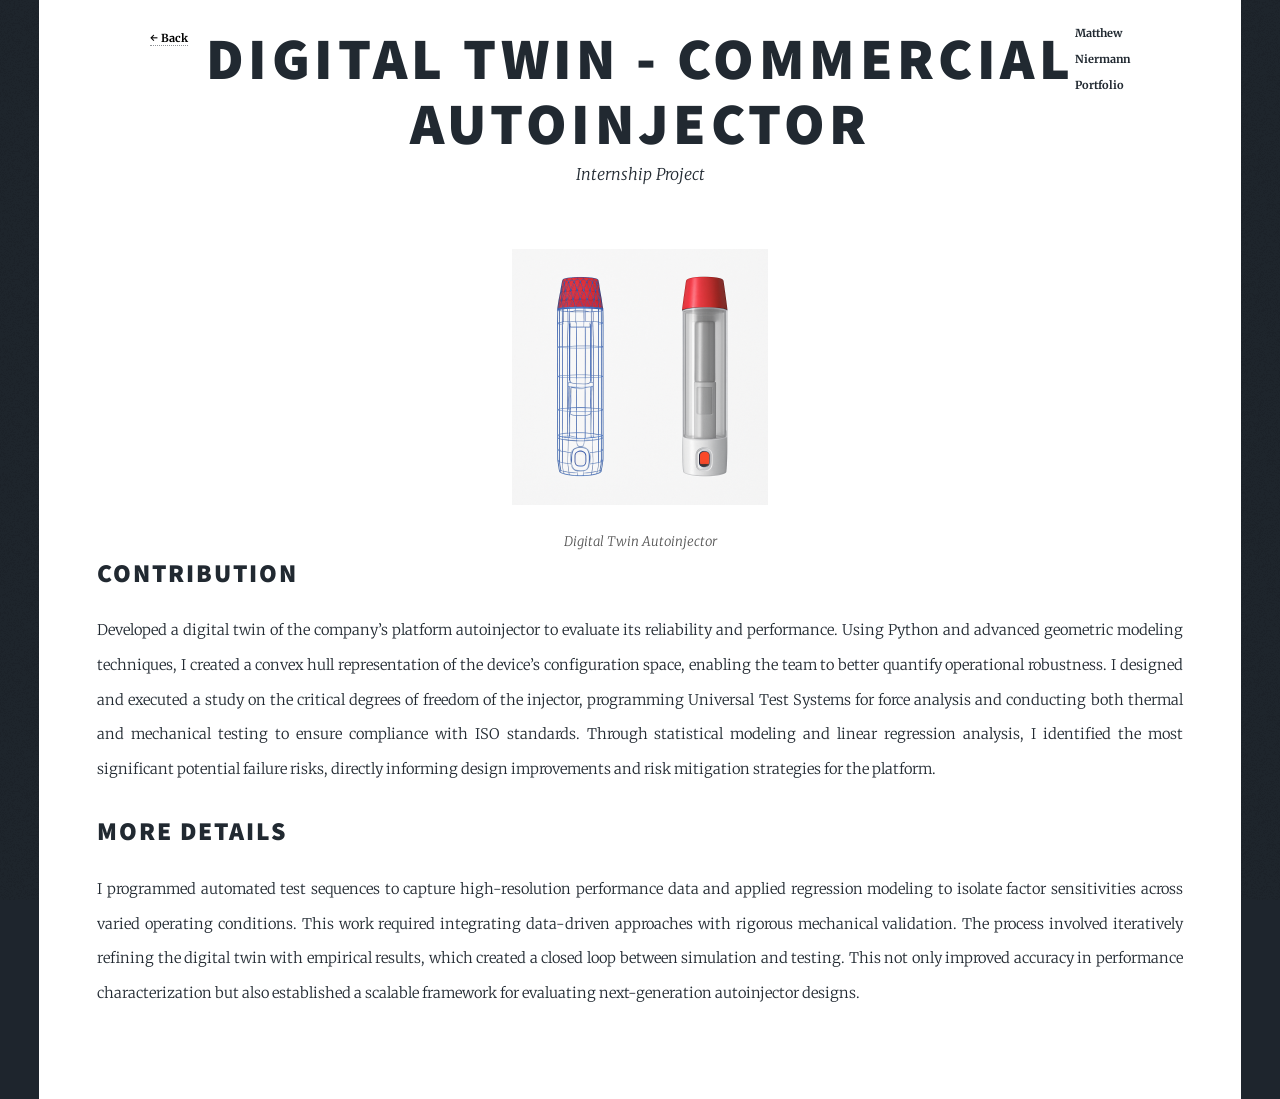
==== commit 357c99d6: "Add files via upload" ====
--- a/projects/project1.html
+++ b/projects/project1.html
@@ -12,52 +12,69 @@
     <!-- Wrapper -->
     <div id="wrapper">
 
-      <!-- Header -->
-      <header id="header">
-        <a href="../index.html" class="logo">← Back to Portfolio</a>
-      </header>
+<!-- Top-right nav link -->
+            <nav style="
+                position: fixed;       /* stays in top-right corner */
+                top: 20px;
+                right: 150px;
+                z-index: 1000;         /* above other content */
+            ">
+              <p style="font-weight:bold;
+                  font-size: .75rem;text-decoration: none;">
+                Matthew<br>
+                Niermann<br>
+                Portfolio<br>
 
-      <!-- Main -->
-      <div id="main">
-        <section class="post">
-          <header class="major">
-            <span class="date">2022 - 2025</span>
-            <h1>Project 1 Title</h1>
-            <p>Detailed description of Project 1 goes here.  
-            You can explain tools, challenges, results, etc.</p>
+                </p>
+            </nav>
+
+            <nav style="
+                position: fixed;       /* stays in top-right corner */
+                top: 20px;
+                Left: 150px;
+                z-index: 1000;         /* above other content */
+            ">
+              <a href="../index.html" class="logo" style="
+                  text-decoration: none;
+                  font-weight: bold;
+                  font-size: .75rem;
+                  color: #000;
+              ">
+                ← Back
+              </a>
+            </nav>
+
+      <div id="main" style="margin-top:0; padding-top:2rem;">
+        <section class="post" style="margin-top:0; padding-top:0;">
+          <header class="major" style="margin-top:0; padding-top:0;">
+            <h1 style="margin:0; padding:0;">Digital Twin - Commercial Autoinjector</h1>
+            <p style="margin:0; ">Internship Project</p>
           </header>
 
-          <div class="image main"><img src="../images/pic01.jpg" alt="Project 1 image" /></div>
 
-          <h2>More About This Project</h2>
+
+<div style="display:flex; justify-content:center; gap:20px; margin-top:20px;">
+  
+  <figure style="text-align:center; margin:0; padding-top:0;">
+    <img src="../images/digitaltwin.png" alt="Project 1 image" style="width:25%;">
+    <figcaption style="margin-top:8px; font-size:0.9em; font-style:italic; color:#555;">
+      Digital Twin Autoinjector
+    </figcaption>
+  </figure>
+
+
+
+</div>
+
+
+          <h2>Contribution</h2>
+            <p>Developed a digital twin of the company’s platform autoinjector to evaluate its reliability and performance. Using Python and advanced geometric modeling techniques, I created a convex hull representation of the device’s configuration space, enabling the team to better quantify operational robustness. I designed and executed a study on the critical degrees of freedom of the injector, programming Universal Test Systems for force analysis and conducting both thermal and mechanical testing to ensure compliance with ISO standards. Through statistical modeling and linear regression analysis, I identified the most significant potential failure risks, directly informing design improvements and risk mitigation strategies for the platform.</p>
+
+          <h2>More Details</h2>
           <p>
-            This is where you can add a **long write-up** of your project.  
-            Include technical details, process steps, or anything you want to highlight.
+            I programmed automated test sequences to capture high-resolution performance data and applied regression modeling to isolate factor sensitivities across varied operating conditions. This work required integrating data-driven approaches with rigorous mechanical validation.  The process involved iteratively refining the digital twin with empirical results, which created a closed loop between simulation and testing. This not only improved accuracy in performance characterization but also established a scalable framework for evaluating next-generation autoinjector designs.
           </p>
 
-          <h2>Gallery</h2>
-          <div class="box alt">
-            <div class="row gtr-50 gtr-uniform">
-              <div class="col-6"><span class="image fit"><img src="../images/project1-1.jpg" alt="" /></span></div>
-              <div class="col-6"><span class="image fit"><img src="../images/project1-2.jpg" alt="" /></span></div>
-            </div>
-          </div>
-        </section>
-      </div>
-
-      <!-- Footer -->
-      <footer id="footer">
-        <section>
-          <h3>Email</h3>
-          <p><a href="#">Matthew.nicklaus.niermann@gmail.com</a></p>
-        </section>
-      </footer>
-
-      <!-- Copyright -->
-      <div id="copyright">
-        <ul><li>&copy; Matthew Niermann</li><li>Design: <a href="https://html5up.net">HTML5 UP</a></li></ul>
-      </div>
-    </div>
 
     <!-- Scripts -->
     <script src="../assets/js/jquery.min.js"></script>
--- a/assets/css/main.css
+++ b/assets/css/main.css
@@ -1,11 +1,13 @@
 @import url(fontawesome-all.min.css);
 @import url("https://fonts.googleapis.com/css?family=Merriweather:300,700,300italic,700italic|Source+Sans+Pro:900");
 
-/*
-	Massively by HTML5 UP
-	html5up.net | @ajlkn
-	Free for personal and commercial use under the CCA 3.0 license (html5up.net/license)
+/*
+	Massively by HTML5 UP
+	html5up.net | @ajlkn
+	Free for personal and commercial use under the CCA 3.0 license (html5up.net/license)
 */
+/* Keep #intro visible and reduce top margin */
+
 
 html, body, div, span, applet, object,
 iframe, h1, h2, h3, h4, h5, h6, p, blockquote,
@@ -2909,6 +2911,8 @@
 
 	header {
 		cursor: default;
+
+
 	}
 
 		header > .date {
@@ -3225,6 +3229,7 @@
 		position: relative;
 		z-index: 1;
 		overflow: hidden;
+		width: 100%;
 	}
 
 		#wrapper > .bg {
@@ -3615,7 +3620,7 @@
 		-webkit-transition: -webkit-transform 1s ease, opacity 1s ease;
 		-ms-transition: -ms-transform 1s ease, opacity 1s ease;
 		transition: transform 1s ease, opacity 1s ease;
-		background: rgba(255, 255, 255, 0.175);
+		background: rgba(33, 41, 49, 0.0);
 		height: 4rem;
 		line-height: 4rem;
 		margin: -4rem auto 0 auto;
@@ -3760,7 +3765,7 @@
 		position: relative;
 		margin: 0 auto;
 		width: calc(100% - 4rem);
-		max-width: 72rem;
+		max-width: 82rem;
 		z-index: 2;
 	}
 
@@ -3837,7 +3842,7 @@
 			-ms-align-items: -ms-stretch;
 			align-items: stretch;
 			text-align: center;
-			width: 100%;
+			width: 97%;
 			padding: 0;
 		}
 
@@ -3850,6 +3855,7 @@
 				-webkit-flex-grow: 0;
 				-ms-flex-grow: 0;
 				flex-grow: 0;
+
 			}
 
 			#main > .posts > * {
@@ -3857,8 +3863,8 @@
 			}
 
 			#main > .posts > * {
-				padding: 4rem;
-				width: 50%;
+				padding: 1rem;
+				width: 20%;
 			}
 
 			#main > .posts > article {
@@ -3888,7 +3894,7 @@
 				}
 
 				#main > .posts > * {
-					padding: 2.5rem;
+					padding: 1rem;
 					width: 50%;
 				}
 
@@ -4686,4 +4692,25 @@
 			visibility: visible;
 		}
 
-	}+
+	}
+
+	/* Force shrink of intro section */
+#intro {
+  min-height: auto !important;   /* override the 100vh */
+  padding: 1rem 0 !important;    /* less padding */
+}
+
+#intro h1 {
+  font-size: 2rem !important;    /* smaller heading */
+  margin: 0.5rem 0 !important;
+}
+
+#intro p {
+  font-size: 1rem !important;
+  margin: 0.25rem 0 !important;
+}
+
+#intro + #header {
+  margin-top: 0 !important;      /* remove extra spacing */
+}
